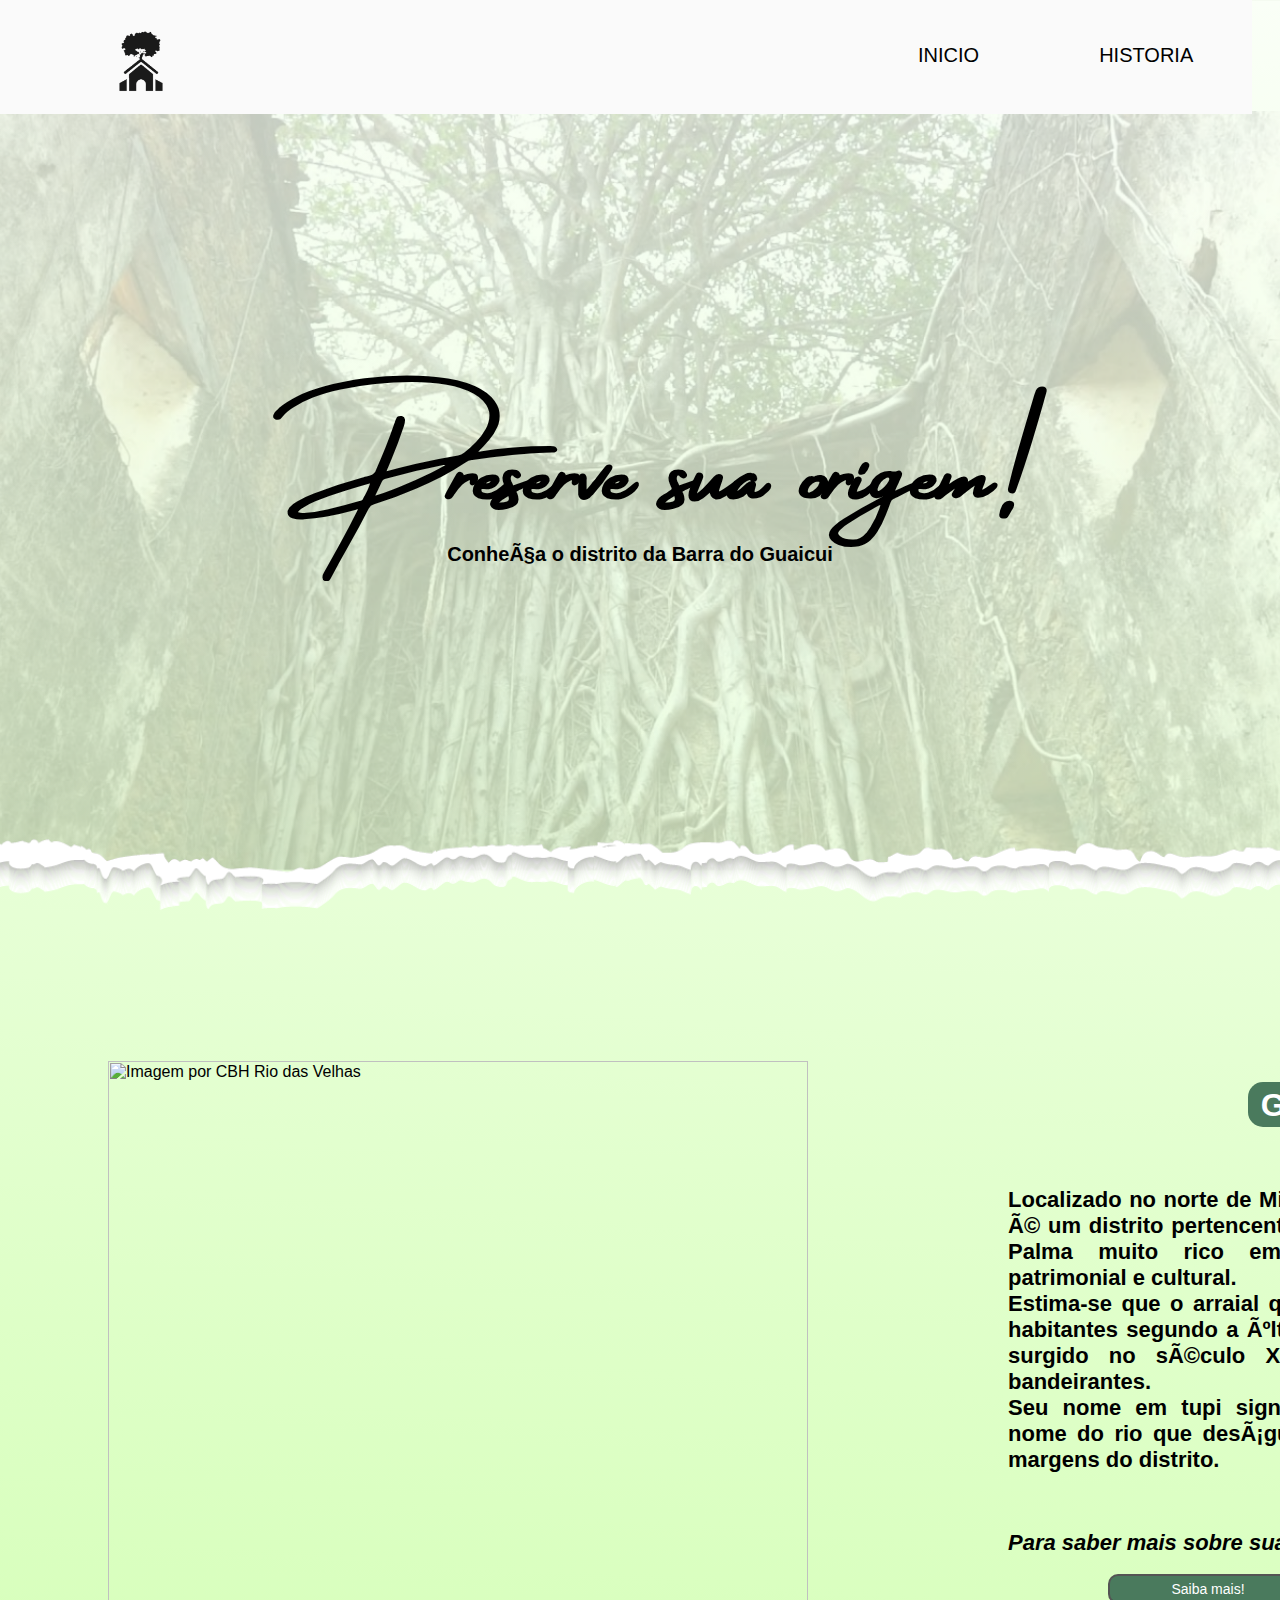
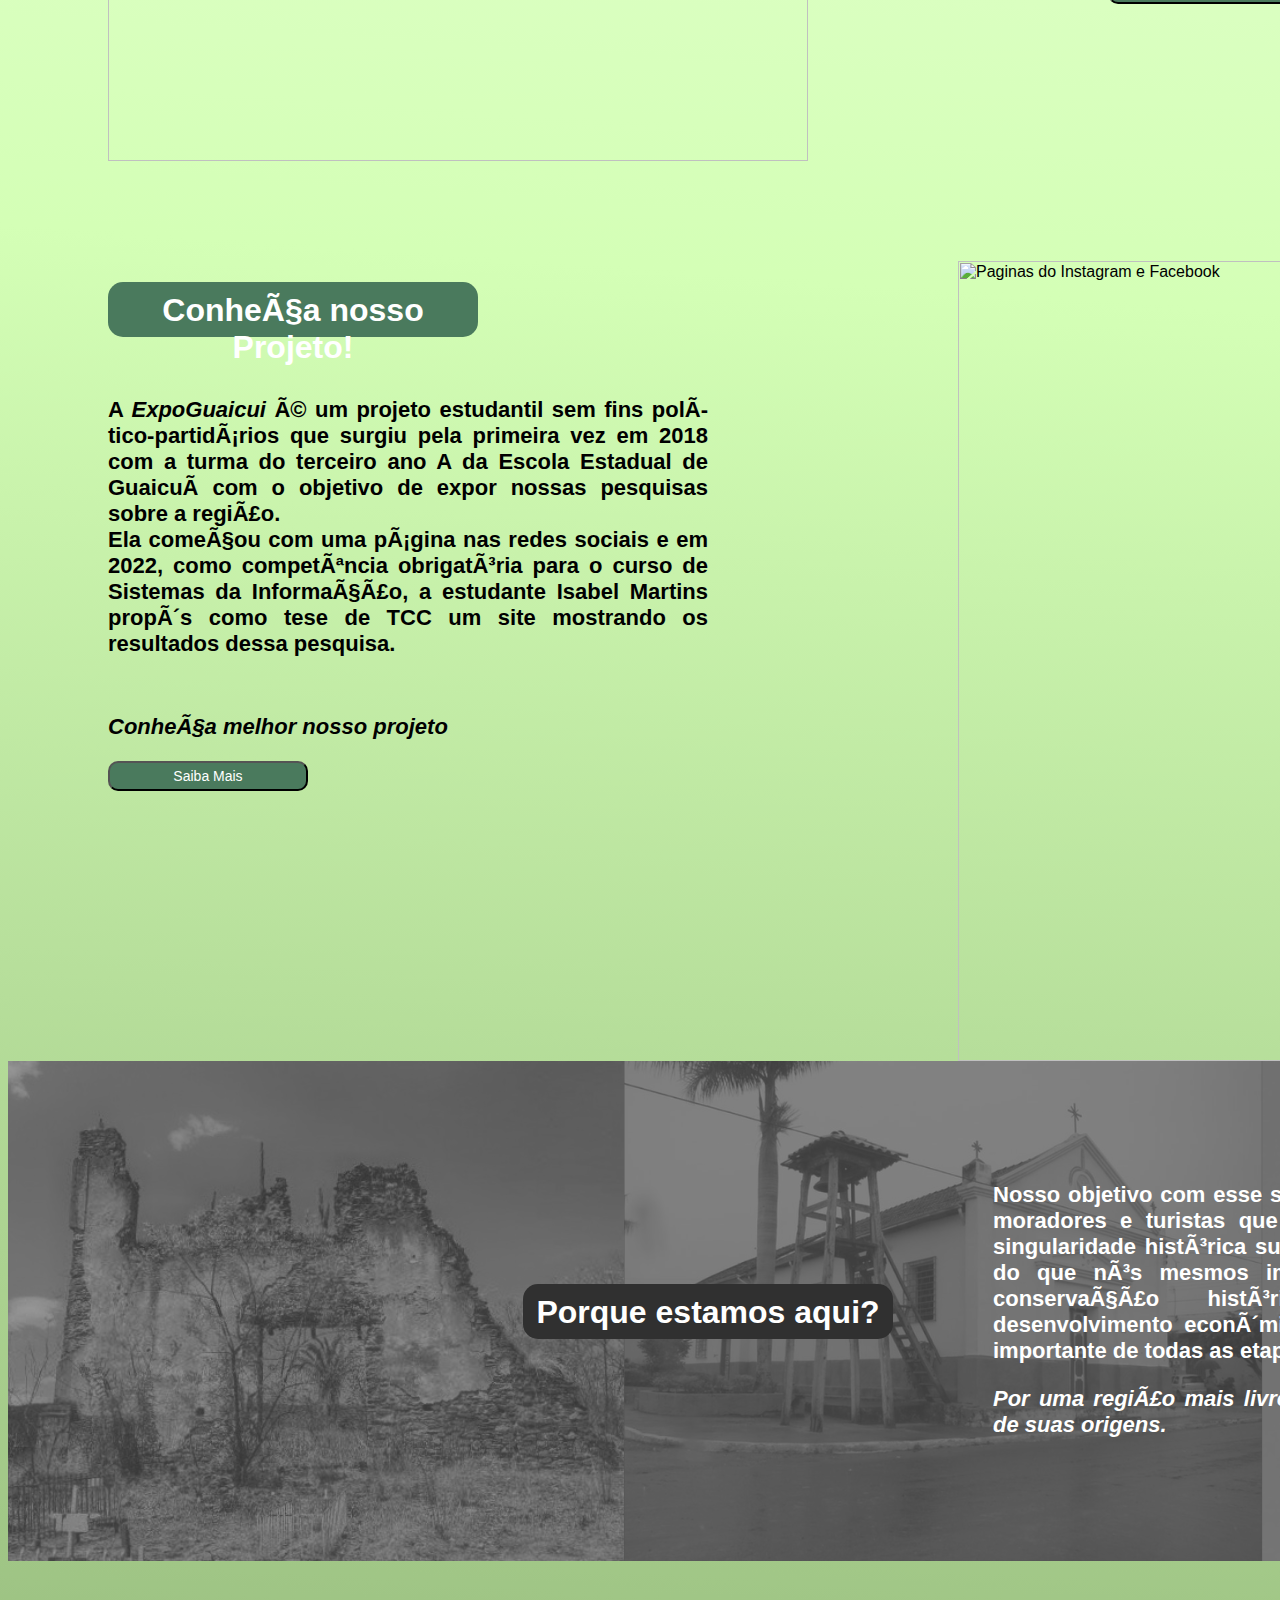
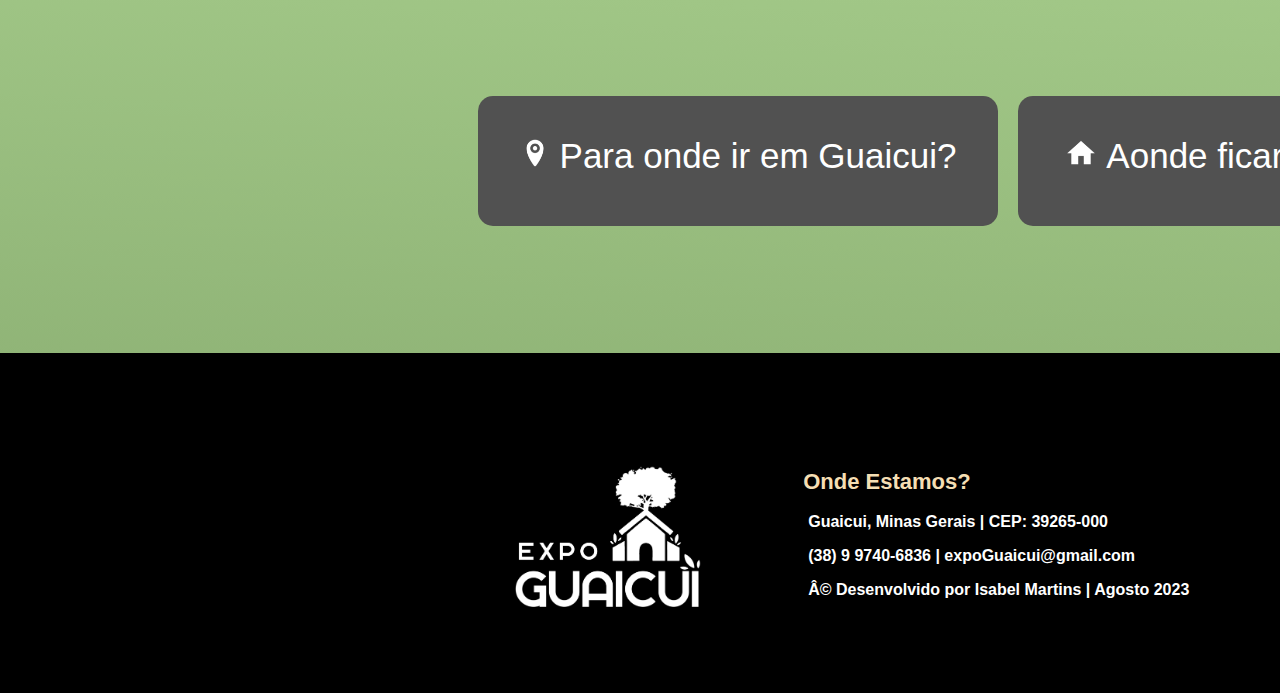
==== index.html @ 7928b7f9 "Initial commit" ====
<!DOCTYPE html>
<html lang= "pt-br">

<head>

   <meta charset= UTF-8/>
   <meta name="viewport" content="width=device-width, initial-scale=1.0">
   <title> ExpoGuaicui | Portal </title>
   <link rel="shortcut icon" type="imagex/png" href="imagens/logoicon.ico">
   <link rel= "stylesheet" type= "text/css" href="css/estilo_index.css">
   <link rel= "stylesheet" type= "text/css" href="css/estilo_principal.css"/>

</head>

<header>  
    
  <nav class="menu">
      <img src="imagens/logo.png"/>
      <ul>
        <li><a href="index.html"> INICIO </a></li>
        <li><a href="historia.html"> HISTORIA </a></li>
        <li><a href="turismo.html"> TURISMO </a></li>
        <li><a href="sobreNos.html"> SOBRE NOS</a></li>
      </ul>
  </nav>
</header>

<body>
<main>
  
  <div class="topo">
    <h1 id="frase"> Preserve sua origem! </h1>
    <h1 id="subfrase"> Conheça o distrito da Barra do Guaicui</h1> 
  </div>

<section>
    
  <div class="introHis">
    <img src="imagens/1.png" title="Imagem por CBH Rio das Velhas"/>
    <h1>Guaicui, Minas Gerais</h1>
    <h2> Localizado no norte de Minas Gerais, Barra do Guaicuí é um distrito pertencente ao município de Várzea da Palma muito rico em belezas naturais, historia patrimonial e cultural.</br>
    Estima-se que o arraial que consta com cerca de 3 mil habitantes segundo a última estimativa do IBGE, tenha surgido no século XVII com os jesuítas e os bandeirantes.</br>
    Seu nome em tupi significa Rio das Velhas, mesmo nome do rio que deságua no rio São Francisco nas margens do distrito.</br></h2>
    <h2> <i>Para saber mais sobre sua história, clique abaixo.</i></h2>
    <a href="historia.html"><button> Saiba mais!</button></a>
  </div>

  <div class="introProj">
    <img src="imagens/2.png" title="Paginas do Instagram e Facebook"/>
    <h1>Conheça nosso Projeto!</h1>
    <h2>A <i>ExpoGuaicui</i> é um projeto estudantil sem fins político-partidários que surgiu pela primeira vez em 2018 com a turma do terceiro ano A da Escola Estadual de Guaicuí com o objetivo de expor nossas pesquisas sobre a região.</br>
    Ela começou com uma página nas redes sociais e em 2022, como competência obrigatória para o curso de Sistemas da Informação, a estudante Isabel Martins propôs como tese de TCC um site mostrando os resultados dessa pesquisa.</br></h2>
    <h2><i>Conheça melhor nosso projeto</i></br></h2>
    <a href="sobreNos.html"><button>Saiba Mais</button></a>
  </div>

  <div class="missao">
     <h1> Porque estamos aqui? </h1>
     <h2> Nosso objetivo com esse site é mostrar para todos os moradores e turistas que nossa região possui uma singularidade histórica subestimada e mais envolvente do que nós mesmos imaginamos. Acreditamos na conservação histórica como parte do desenvolvimento econômico que é, senão, a mais importante de todas as etapas.
     <p><i>Por uma região mais livre, independente e consciente de suas origens.</i></p>
      
      </h2>
  </div>

  <div class="introTurism">
  <a href="turismo.html" id="ir"><img src="imagens/ir.png"/>Para onde ir em Guaicui?</a>
  <a href="turismo.html" id="ficar"><img src="imagens/ficar.png"/>Aonde ficar em Guaicui?</a>
  </div>

</section>

</main>

<footer class="rodape">
<div class="logorodape"><img src="imagens/4.png"></div>

<div class="contato">
<h1>Onde Estamos?</h1>
<h2><p>Guaicui, Minas Gerais | CEP: 39265-000</p> 
<p>(38) 9 9740-6836 | expoGuaicui@gmail.com</p> 
<p> © Desenvolvido por Isabel Martins | Agosto 2023</p></h2>
</div>

<div class="redes">
  <h1> Nos contate por</h1>
  <h2><p><a>Instagram</a></p>
  <p><a>Facebook</a></p>
  <p><a>Youtube</a></p></h2>
</div>
</footer>

</body>
</html>
---- css/estilo_index.css ----
/* Topo da pagina inicial */

body h2 {
  font-size: 22px;

}.topo{
    background-image: url("../imagens/topo.png");
    background-repeat: no-repeat;
    background-size: 100% 800px;
    margin:-70px -10px 0px -10px;
    height: 900px;
    max-width: 2020px;
    min-width: 500px;
  }
  h1#frase{
    color:rgb(0, 0, 0);
    margin-bottom: -10px;
    font-family:"Amsterdam Four";
    font-size: 100px;
    text-align: center;
    padding: 200px 0px 0px 50px;
  }
  h1#subfrase{
    color:rgb(0, 0, 0);
    font-size: 20px;
    margin-top: -50px;
    text-align: center;
  }

/* Corpos de texto da pagina inicial */

  .introHis{
    width: 2000px;
    height: 600px;
    padding-top: 100px;
    padding-bottom: 100px;
    margin-top: -50px;
  }
  .introHis h1{
    background-color: #4a7a5d;
    color: #ffffff;
    text-align: center;
    margin-right: 400px;
    padding: 5px;
    border-radius: 15px;
    width: 350px;
    height: 35px;
    float: right;
  }
  .introHis h2{
    font-size: 22px;
    margin-right: 400px;
    padding-top: 20px;
    width: 600px;
    text-align: justify;
    float: right;
  }
  .introHis img{
    float: left;
    margin-left: 100px;
    width: 700px;
    height: 700px;
  }
  .introHis button{
    background-color: #4a7a5d;
    color:white;
    font-size: 14px;
    padding: 5px;
    border-radius: 10px;
    height: 30px;
    width: 200px;
    margin-left: 300px;
    float: left;
  }
  .introProj{
    width: 2000px;
    height: 600px;
    padding-top: 100px;
    padding-bottom: 100px;
  }
  .introProj h1{
    background-color: #4a7a5d;
    color: #ffffff;
    text-align: center;
    margin-left: 100px;
    padding: 10px;
    border-radius: 15px;
    width: 350px;
    height: 35px;
    float: left;
  }
  .introProj h2{
    margin-left: 100px;
    padding-top: 20px;
    width: 600px;
    text-align: justify;
    float: left;
  }
  .introProj img{
    float: right;
    margin-right: 250px;
    width: 800px;
    height: 800px;
  }
  .introProj button{
    background-color: #4a7a5d;
    color:white;
    font-size: 14px;
    padding: 5px;
    border-radius: 10px;
    height: 30px;
    width: 200px;
    margin-top: 500px;
    margin-left: -600px;
  }
  button:hover{
    background-color: rgb(94, 79, 79);
  }
 .missao {
    background-image: url("../imagens/fundo1.png");
    width: 2000px;
    height: 500px;
    display: flex;
    align-items: center;
    justify-content: center; 
 }
 .missao h1{
  background-color: rgb(48, 48, 48);
  color: #ffffff;
  text-align: center;
  margin-left: 100px;
  padding: 10px;
  border-radius: 15px;
  width: 350px;
  height: 35px;
}
.missao h2{
  color: #ffffff;
  margin-left: 100px;
  padding-top: 20px;
  width: 600px;
  text-align: justify;
}
  .introTurism {
   width: 2000px;
   height: 400px;
   display: flex;
   align-items: center;
   justify-content: center;

  }
  .introTurism a#ir {
  background-color: rgb(81, 81, 81);
  font-size: 35px;
  color: #ffffff;
  margin: 10px;
  padding: 10px;
  padding-top: 40px;
  width: 500px;
  height: 80px;
  text-decoration: none;
  border-radius: 15px;
  text-align: center;

  }
  .introTurism a#ficar {
    background-color: rgb(81, 81, 81);
    font-size: 35px;
    color: #ffffff;
    margin: 10px;
    padding: 10px;
    padding-top: 40px;
    width: 500px;
    height: 80px;
    text-decoration: none;
    border-radius: 15px;
    text-align: center;
 
   }
   .introTurism img {
    width: 30px;
    height: 30px;
    margin-right: 10px;
   }
---- css/estilo_principal.css ----
@font-face{
    font-family: Amsterdam Four;
    src:url(../fonts/amsterdam-four-ttf.ttf) ;
  }

body{
  background: rgb(250,255,247);
  background: linear-gradient(184deg, rgba(250,255,247,1) 0%, rgba(212,255,182,1) 48%, rgba(131,166,107,1) 100%);
  font-family: 'Lucida Sans', 'Lucida Sans Regular', 'Lucida Grande', 'Lucida Sans Unicode', Geneva, Verdana, sans-serif;
  }
/* Menu Fixo */
.menu{
  position:relative;
  margin: -22px -10px 0px -20px;
  height: 120px;
  max-width: 100%;
  min-width: 500px;
  background-color: rgb(250, 250, 250);
}
.menu li{
  left: 600px;
  display:inline-block;
  position: relative;
  margin: 50px ;
  padding: 0px;
  font-size: 20px;
}
.menu a:hover{
  color: brown;
}
.menu ul{
  max-width: 2000px;
  min-width: 500px;
  display: flex;
  margin-left: 60px;
  margin-right: 10px;
  list-style-type: none;
  flex-direction: row;
}
.menu a{
  color: black;
  padding: 10px;
  text-decoration: none;
}
.menu a:hover{
  color: brown;
}
.menu img{
  float: left;
  position: relative;
  margin-left: 80px;
  width: 150px;
  height: 130px;
}
/* Rodape */
.rodape{
  background-color: black;
  position:relative;
  height:300px;
  width: 2000px;
  margin: -8px;
  padding: 20px;
  display: flex;
  align-items: center;
  justify-content: center;
}
.rodape p{
  color:white;
  font-size: 16px;
}
.rodape h1{
  margin: 10px;
  font-size: 22px;
  margin-left: -5px;
  color:wheat;
}
.contato {
  margin-left: 100px;
  margin-top: 30px;
  text-align: left;
  float: left;
}
.redes{
  float: right;
  margin-right: 100px;
  margin-left: 150px;
  margin-top: 30px;
  text-align: left;
}
.logorodape img {
  width: 200px;
  height: 200px;
  float: left;
  position: relative;
  margin-left: 80px;
  margin-top: 30px
}
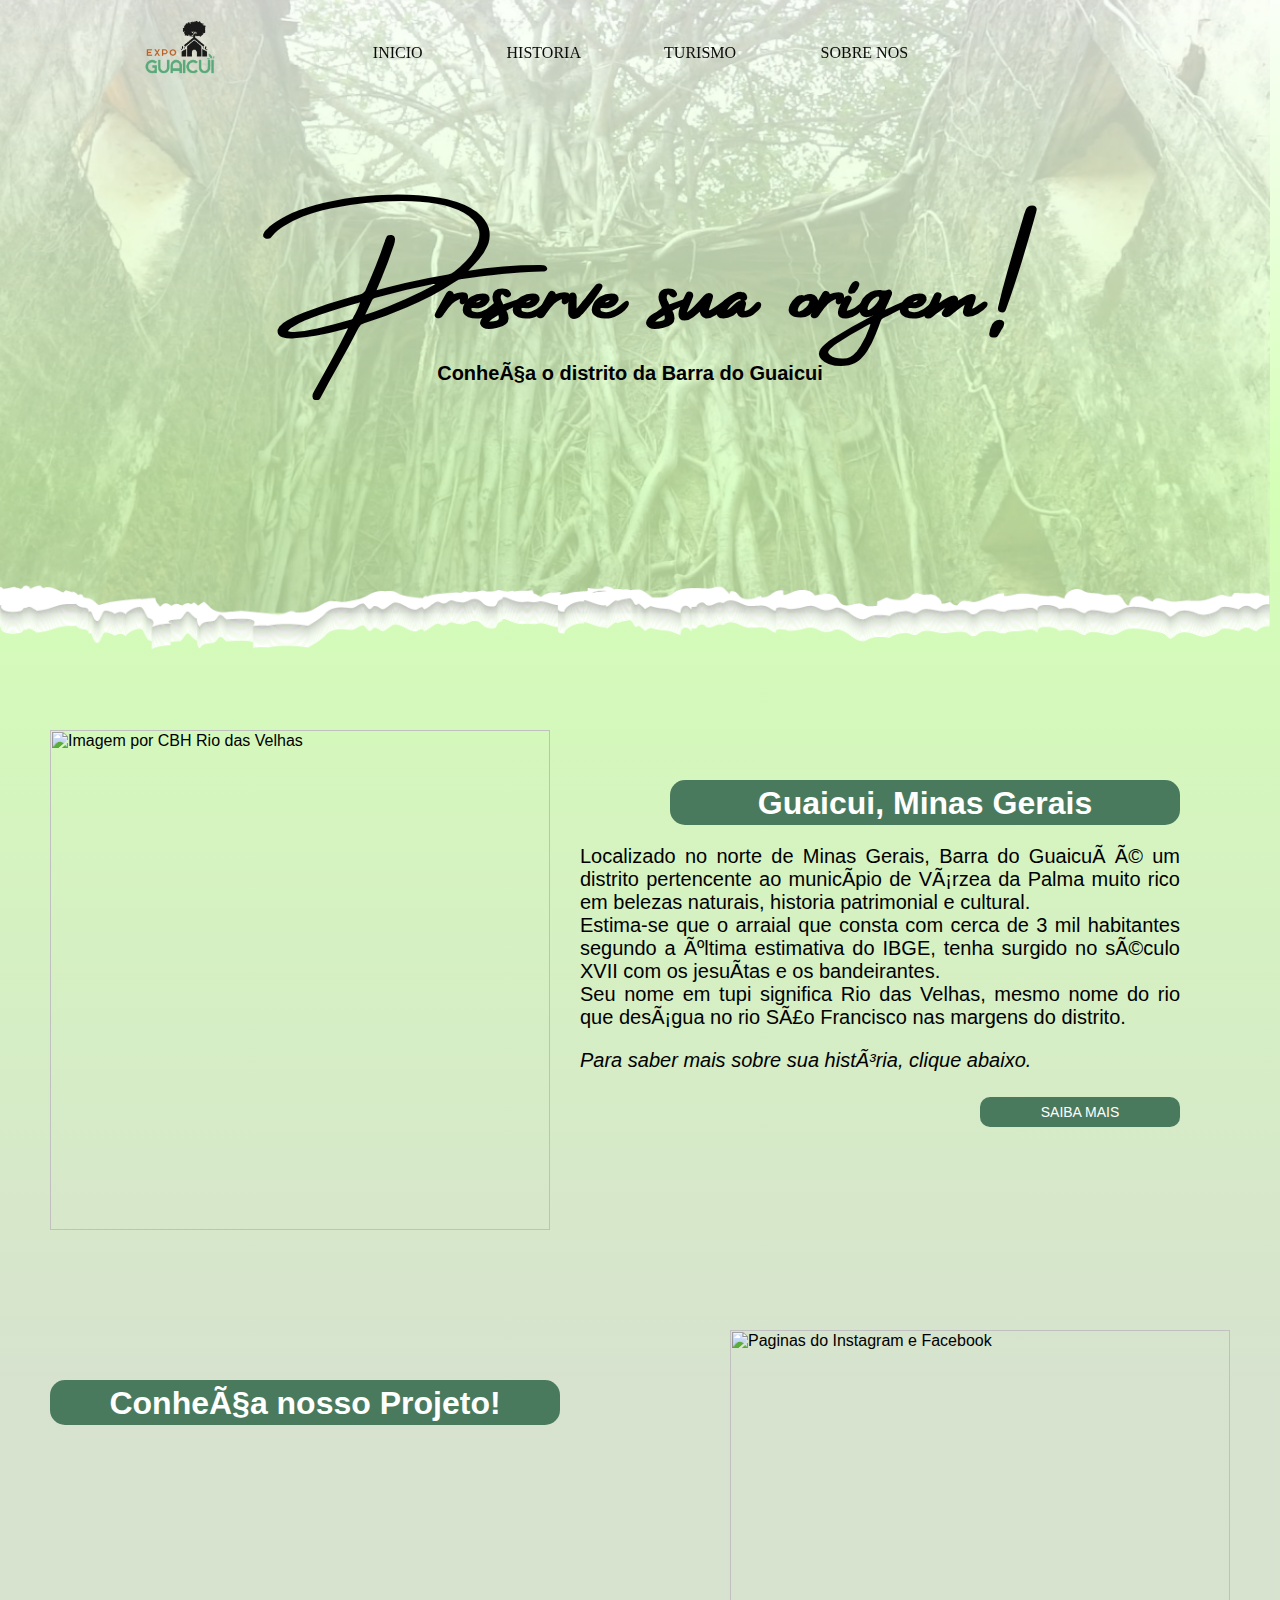
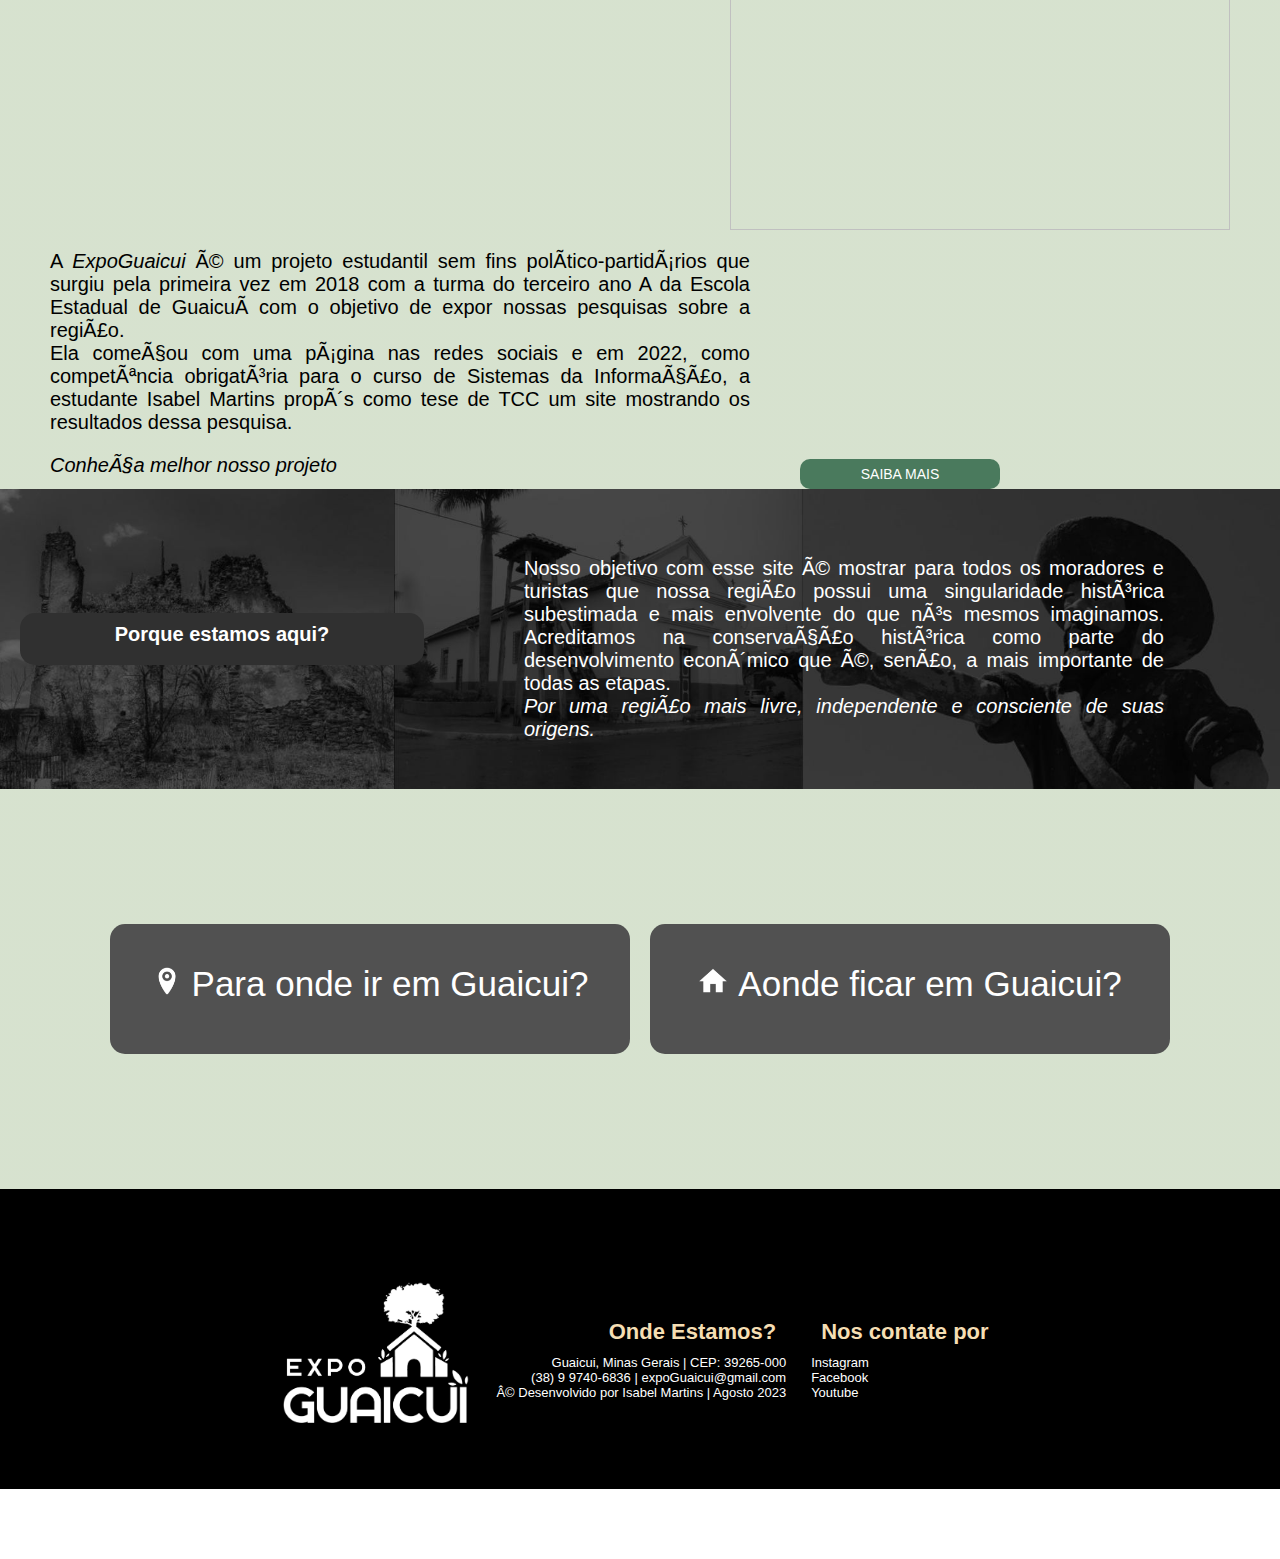
==== commit 8d3f6d45: "adicionar uploads" ====
--- a/index.html
+++ b/index.html
@@ -1,94 +1,97 @@
-<!DOCTYPE html>
-<html lang= "pt-br">
-
-<head>
-
-   <meta charset= UTF-8/>
-   <meta name="viewport" content="width=device-width, initial-scale=1.0">
-   <title> ExpoGuaicui | Portal </title>
-   <link rel="shortcut icon" type="imagex/png" href="imagens/logoicon.ico">
-   <link rel= "stylesheet" type= "text/css" href="css/estilo_index.css">
-   <link rel= "stylesheet" type= "text/css" href="css/estilo_principal.css"/>
-
-</head>
-
-<header>  
-    
-  <nav class="menu">
-      <img src="imagens/logo.png"/>
-      <ul>
-        <li><a href="index.html"> INICIO </a></li>
-        <li><a href="historia.html"> HISTORIA </a></li>
-        <li><a href="turismo.html"> TURISMO </a></li>
-        <li><a href="sobreNos.html"> SOBRE NOS</a></li>
-      </ul>
-  </nav>
-</header>
-
-<body>
-<main>
-  
-  <div class="topo">
-    <h1 id="frase"> Preserve sua origem! </h1>
-    <h1 id="subfrase"> Conheça o distrito da Barra do Guaicui</h1> 
-  </div>
-
-<section>
-    
-  <div class="introHis">
-    <img src="imagens/1.png" title="Imagem por CBH Rio das Velhas"/>
-    <h1>Guaicui, Minas Gerais</h1>
-    <h2> Localizado no norte de Minas Gerais, Barra do Guaicuí é um distrito pertencente ao município de Várzea da Palma muito rico em belezas naturais, historia patrimonial e cultural.</br>
-    Estima-se que o arraial que consta com cerca de 3 mil habitantes segundo a última estimativa do IBGE, tenha surgido no século XVII com os jesuítas e os bandeirantes.</br>
-    Seu nome em tupi significa Rio das Velhas, mesmo nome do rio que deságua no rio São Francisco nas margens do distrito.</br></h2>
-    <h2> <i>Para saber mais sobre sua história, clique abaixo.</i></h2>
-    <a href="historia.html"><button> Saiba mais!</button></a>
-  </div>
-
-  <div class="introProj">
-    <img src="imagens/2.png" title="Paginas do Instagram e Facebook"/>
-    <h1>Conheça nosso Projeto!</h1>
-    <h2>A <i>ExpoGuaicui</i> é um projeto estudantil sem fins político-partidários que surgiu pela primeira vez em 2018 com a turma do terceiro ano A da Escola Estadual de Guaicuí com o objetivo de expor nossas pesquisas sobre a região.</br>
-    Ela começou com uma página nas redes sociais e em 2022, como competência obrigatória para o curso de Sistemas da Informação, a estudante Isabel Martins propôs como tese de TCC um site mostrando os resultados dessa pesquisa.</br></h2>
-    <h2><i>Conheça melhor nosso projeto</i></br></h2>
-    <a href="sobreNos.html"><button>Saiba Mais</button></a>
-  </div>
-
-  <div class="missao">
-     <h1> Porque estamos aqui? </h1>
-     <h2> Nosso objetivo com esse site é mostrar para todos os moradores e turistas que nossa região possui uma singularidade histórica subestimada e mais envolvente do que nós mesmos imaginamos. Acreditamos na conservação histórica como parte do desenvolvimento econômico que é, senão, a mais importante de todas as etapas.
-     <p><i>Por uma região mais livre, independente e consciente de suas origens.</i></p>
-      
-      </h2>
-  </div>
-
-  <div class="introTurism">
-  <a href="turismo.html" id="ir"><img src="imagens/ir.png"/>Para onde ir em Guaicui?</a>
-  <a href="turismo.html" id="ficar"><img src="imagens/ficar.png"/>Aonde ficar em Guaicui?</a>
-  </div>
-
-</section>
-
-</main>
-
-<footer class="rodape">
-<div class="logorodape"><img src="imagens/4.png"></div>
-
-<div class="contato">
-<h1>Onde Estamos?</h1>
-<h2><p>Guaicui, Minas Gerais | CEP: 39265-000</p> 
-<p>(38) 9 9740-6836 | expoGuaicui@gmail.com</p> 
-<p> © Desenvolvido por Isabel Martins | Agosto 2023</p></h2>
-</div>
-
-<div class="redes">
-  <h1> Nos contate por</h1>
-  <h2><p><a>Instagram</a></p>
-  <p><a>Facebook</a></p>
-  <p><a>Youtube</a></p></h2>
-</div>
-</footer>
-
-</body>
-</html>
-
+<!DOCTYPE html>
+<html lang= "pt-br">
+
+<head>
+
+   <meta charset= UTF-8/>
+   <meta name="viewport" content="width=device-width, initial-scale=1.0">
+   <title> ExpoGuaicui | Portal </title>
+   <link rel="icon" href="imagens/iconlogo.png" type="image/png">
+   <link rel= "stylesheet" type= "text/css" href="css/estilo_index.css">
+   <link rel= "stylesheet" type= "text/css" href="css/estilo_principal.css"/>
+
+</head>
+<header id="headerindex">    
+  <nav class="menuindex">
+    <img src="imagens/3.png">
+    <button class="menuMobileIndex"></button>
+    <ul>
+      <li><a href="index.html"> INICIO</a>
+      <li><a>HISTORIA </a>
+            <ul> 
+              <li><a class="subindex" href="cultura.html">CULTURA</a></li>
+              <li><a class="subindex" href="linhaDoTempo.html"> LINHA DO TEMPO </a></li>
+            </ul>
+            </li>
+      <li><a href= "turismo.html"> TURISMO</a></li>
+      <li><a href= "sobreNos.html">SOBRE NOS </a></li>
+    </ul>
+  </nav>
+</header>
+
+
+<body>
+<main>
+  
+  <div class="topo">
+    <h1 id="frase"> Preserve sua origem! </h1>
+    <h1 id="subfrase"> Conheça o distrito da Barra do Guaicui</h1> 
+  </div>
+
+<section>
+    
+  <div class="introHis">
+    <img id="imagem" src="imagens/1.png" title="Imagem por CBH Rio das Velhas"/>
+    <h1 id="titulo">Guaicui, Minas Gerais</h1>
+    <p id="text">Localizado no norte de Minas Gerais, Barra do Guaicuí é um distrito pertencente ao município de Várzea da Palma muito rico em belezas naturais, historia patrimonial e cultural.</br>
+    Estima-se que o arraial que consta com cerca de 3 mil habitantes segundo a última estimativa do IBGE, tenha surgido no século XVII com os jesuítas e os bandeirantes.</br>
+    Seu nome em tupi significa Rio das Velhas, mesmo nome do rio que deságua no rio São Francisco nas margens do distrito.</p>
+    <p id="text"><i>Para saber mais sobre sua história, clique abaixo.</i></p>
+    <a id="botao" href="cultura.html"><button id="botao">SAIBA MAIS</button></a>
+  </div>
+
+  <div class="introProj">
+    <img id="imagem" src="imagens/2.png" title="Paginas do Instagram e Facebook"/>
+    <h1  id="titulo">Conheça nosso Projeto!</h1>
+    <p id="text">A <i>ExpoGuaicui</i> é um projeto estudantil sem fins político-partidários que surgiu pela primeira vez em 2018 com a turma do terceiro ano A da Escola Estadual de Guaicuí com o objetivo de expor nossas pesquisas sobre a região.</br>
+    Ela começou com uma página nas redes sociais e em 2022, como competência obrigatória para o curso de Sistemas da Informação, a estudante Isabel Martins propôs como tese de TCC um site mostrando os resultados dessa pesquisa.</br></p>
+    <p id="text"><i>Conheça melhor nosso projeto</i></p>
+    <a href="sobreNos.html"><button id="botao">SAIBA MAIS</button></a>
+  </div>
+
+  <div class="missao">
+     <h1> Porque estamos aqui? </h1>
+     <p> Nosso objetivo com esse site é mostrar para todos os moradores e turistas que nossa região possui uma singularidade histórica subestimada e mais envolvente do que nós mesmos imaginamos. Acreditamos na conservação histórica como parte do desenvolvimento econômico que é, senão, a mais importante de todas as etapas.</br>
+     <i>Por uma região mais livre, independente e consciente de suas origens.</i></p>
+  </div>
+
+  <div class="introTurism">
+  <a href="turismo.html"><img src="imagens/ir.png"/>Para onde ir em Guaicui?</a>
+  <a href="turismo.html"><img src="imagens/ficar.png"/>Aonde ficar em Guaicui?</a>
+  </div>
+
+</section>
+
+</main>
+
+<footer class="rodape">
+<div class="logorodape"><img src="imagens/4.png"></div>
+
+<div class="contato">
+<h1>Onde Estamos?</h1>
+<p><p>Guaicui, Minas Gerais | CEP: 39265-000</p> 
+<p>(38) 9 9740-6836 | expoGuaicui@gmail.com</p> 
+<p> © Desenvolvido por Isabel Martins | Agosto 2023</p></p>
+</div>
+
+<div class="redes">
+  <h1> Nos contate por</h1>
+  <p><p><a>Instagram</a></p>
+  <p><a>Facebook</a></p>
+  <p><a>Youtube</a></p></p>
+</div>
+</footer>
+<script src="menu.js"></script>
+</body>
+</html>
+
--- a/css/estilo_index.css
+++ b/css/estilo_index.css
@@ -1,184 +1,407 @@
-/* Topo da pagina inicial */
-
-body h2 {
-  font-size: 22px;
-
-}.topo{
-    background-image: url("../imagens/topo.png");
-    background-repeat: no-repeat;
-    background-size: 100% 800px;
-    margin:-70px -10px 0px -10px;
-    height: 900px;
-    max-width: 2020px;
-    min-width: 500px;
-  }
-  h1#frase{
-    color:rgb(0, 0, 0);
-    margin-bottom: -10px;
-    font-family:"Amsterdam Four";
-    font-size: 100px;
-    text-align: center;
-    padding: 200px 0px 0px 50px;
-  }
-  h1#subfrase{
-    color:rgb(0, 0, 0);
-    font-size: 20px;
-    margin-top: -50px;
-    text-align: center;
-  }
-
-/* Corpos de texto da pagina inicial */
-
-  .introHis{
-    width: 2000px;
-    height: 600px;
-    padding-top: 100px;
-    padding-bottom: 100px;
-    margin-top: -50px;
-  }
-  .introHis h1{
-    background-color: #4a7a5d;
-    color: #ffffff;
-    text-align: center;
-    margin-right: 400px;
-    padding: 5px;
-    border-radius: 15px;
-    width: 350px;
-    height: 35px;
-    float: right;
-  }
-  .introHis h2{
-    font-size: 22px;
-    margin-right: 400px;
-    padding-top: 20px;
-    width: 600px;
-    text-align: justify;
-    float: right;
-  }
-  .introHis img{
-    float: left;
-    margin-left: 100px;
-    width: 700px;
-    height: 700px;
-  }
-  .introHis button{
-    background-color: #4a7a5d;
-    color:white;
-    font-size: 14px;
-    padding: 5px;
-    border-radius: 10px;
-    height: 30px;
-    width: 200px;
-    margin-left: 300px;
-    float: left;
-  }
-  .introProj{
-    width: 2000px;
-    height: 600px;
-    padding-top: 100px;
-    padding-bottom: 100px;
-  }
-  .introProj h1{
-    background-color: #4a7a5d;
-    color: #ffffff;
-    text-align: center;
-    margin-left: 100px;
-    padding: 10px;
-    border-radius: 15px;
-    width: 350px;
-    height: 35px;
-    float: left;
-  }
-  .introProj h2{
-    margin-left: 100px;
-    padding-top: 20px;
-    width: 600px;
-    text-align: justify;
-    float: left;
-  }
-  .introProj img{
-    float: right;
-    margin-right: 250px;
-    width: 800px;
-    height: 800px;
-  }
-  .introProj button{
-    background-color: #4a7a5d;
-    color:white;
-    font-size: 14px;
-    padding: 5px;
-    border-radius: 10px;
-    height: 30px;
-    width: 200px;
-    margin-top: 500px;
-    margin-left: -600px;
-  }
-  button:hover{
-    background-color: rgb(94, 79, 79);
-  }
- .missao {
-    background-image: url("../imagens/fundo1.png");
-    width: 2000px;
-    height: 500px;
-    display: flex;
-    align-items: center;
-    justify-content: center; 
- }
- .missao h1{
-  background-color: rgb(48, 48, 48);
-  color: #ffffff;
-  text-align: center;
-  margin-left: 100px;
-  padding: 10px;
-  border-radius: 15px;
-  width: 350px;
-  height: 35px;
-}
-.missao h2{
-  color: #ffffff;
-  margin-left: 100px;
-  padding-top: 20px;
-  width: 600px;
-  text-align: justify;
-}
-  .introTurism {
-   width: 2000px;
-   height: 400px;
-   display: flex;
-   align-items: center;
-   justify-content: center;
-
-  }
-  .introTurism a#ir {
-  background-color: rgb(81, 81, 81);
-  font-size: 35px;
-  color: #ffffff;
-  margin: 10px;
-  padding: 10px;
-  padding-top: 40px;
-  width: 500px;
-  height: 80px;
-  text-decoration: none;
-  border-radius: 15px;
-  text-align: center;
-
-  }
-  .introTurism a#ficar {
-    background-color: rgb(81, 81, 81);
-    font-size: 35px;
-    color: #ffffff;
-    margin: 10px;
-    padding: 10px;
-    padding-top: 40px;
-    width: 500px;
-    height: 80px;
-    text-decoration: none;
-    border-radius: 15px;
-    text-align: center;
- 
-   }
-   .introTurism img {
-    width: 30px;
-    height: 30px;
-    margin-right: 10px;
-   }+body{
+  width: 100%;
+}body p {
+  font-size: 22px;
+
+}.topo{
+    width: 100%;
+    background-image: url("../imagens/topo.png");
+    background-repeat: no-repeat;
+    background-size: 100%;
+    margin:-70px -10px 0px -10px;
+    height: 900px;
+  }
+  h1#frase{
+    color:rgb(0, 0, 0);
+    margin-bottom: -10px;
+    font-family:"Amsterdam Four";
+    font-size:100px;
+    text-align: center;
+    padding: 200px 0px 0px 50px;
+  }
+  h1#subfrase{
+    color:rgb(0, 0, 0);
+    font-size: 20px;
+    margin-top: -50px;
+    text-align: center;
+  }
+/* Menu especial do index */
+
+.menuindex img{
+  padding-top: -3%;
+  margin-left: 5%;
+  width: 80px;
+  height: 80px;
+  }
+  
+  .menuindex  {
+  width: 100%;
+  padding: 5px 6%;
+  position:fixed;
+  top: 0;
+  left: 0;
+  
+  }
+  .menuindex li {
+    display: inline-block;
+    position: relative;
+  font-family: tahoma;
+    font-size: 18x;
+  }
+  .menuindex ul{
+     list-style-type: none;
+     margin-top: -3.5%;
+     margin-left: 20%;
+  }
+  .menuindex ul li{   
+     display: inline;
+     margin: 1px 40px;
+     position: relative;
+  }
+  .menuindex a {
+    padding-block: 16px;
+     color:#0b0a0a;
+     text-decoration: none;
+   }
+   .menuindex a:hover {
+    padding: 6px 8px;
+     background-color: #545454;
+     color: #ffffff;
+     border-radius: 0px 10px 0px 10px; ;
+   }
+  .menuindex ul ul{
+     display:none;
+     position: absolute;
+  
+  }.menuindex li ul {
+    width: 200px;
+     position:absolute;
+     display: none;
+  }
+  .menuindex ul li:hover ul{
+     display: block;
+  
+  }
+  .subindex {
+    width: 135px;
+    padding: 3% 3%;
+    margin: -1% 0% -5% 62%;
+    display: block;
+    background-color:#ffffff;
+    font-size: 15px;
+    text-align: center;
+    border-radius: 0px 10px 0px 10px; ;
+  }
+  .subindex:hover{
+     background-color:#353535;
+     color: #ffffff;
+  }
+  
+  .menuindex.rolagem{
+    background-color: #ffffff;
+    padding: 0 4%;
+    height: 80px;
+    box-shadow: 2px 2px 20px 2px #717070 ;
+  }
+  .menuMobileIndex{
+    margin: -11% 80%;
+    display: none;
+    border: none;
+    background: none;
+    border-top: 3px solid #0b0a0a;
+    cursor: pointer;
+ }
+ .menuMobileIndex::before, .menuMobileIndex::after{
+  content: " ";
+  display: block;
+  width: 30px;
+  height: 3px;
+  background: #0b0a0a;
+  margin-top: 5px;
+ 
+ }
+/* Corpos de texto da pagina inicial */
+ section{
+  width: 100%;
+  height: auto;
+ }
+  .introHis{
+  width: 100%;
+  height: 500px;
+  margin-top: -50px;
+  }
+  .introHis h1{
+  background-color: #4a7a5d;
+  color: #ffffff;
+  text-align: center;
+  padding: 5px;
+  border-radius: 15px;
+  margin-right: 100px;
+  width: 500px;
+  height: 35px;
+  float: right;
+  }
+  .introHis p{
+    font-size: 20px;
+    padding-top: 20px;
+    margin-right: 100px;
+    width: 600px;
+    text-align: justify;
+    float: right;
+  }
+  .introHis img{
+    float: left;
+    margin-top: -50px;
+    margin-left: 50px;
+    width: 500px;
+    height: 500px;
+  }
+  .introHis button{
+    background-color: #4a7a5d;
+    color:white;
+    font-size: 14px;
+    padding: 5px;
+    border-radius: 10px;
+    height: 30px;
+    width: 200px;
+    margin-top: 25px;
+    margin-right: 100px;
+    float: right;
+  }
+  .introProj{
+    width:100%;
+    height: 500px;
+    padding-top: 100px;
+  }
+  .introProj h1{
+    background-color: #4a7a5d;
+    color: #ffffff;
+    text-align: center;
+    margin-left: 50px;
+    padding: 5px;
+    border-radius: 15px;
+    width: 500px;
+    height: 35px;
+    float: left;
+  }
+  .introProj p{
+    float: left;
+    font-size: 20px;
+    padding-top: 20px;
+    margin-left: 50px;
+    width: 700px;
+    text-align: justify;
+  }
+  .introProj img{
+    float: right;
+    margin-top: -50px;
+    margin-right: 50px;
+    width: 500px;
+    height: 500px;
+  }
+  .introProj button{
+    background-color: #4a7a5d;
+    color:white;
+    font-size: 14px;
+    padding: 5px;
+    border-radius: 10px;
+    height: 30px;
+    width: 200px;
+    margin-top: 25px;
+    margin-left: 50px;
+    float: left;
+  }
+  button:hover{
+    background-color: rgb(94, 79, 79);
+  }
+ .missao {
+  background-image: url("../imagens/fundo1.jpg");
+  background-size: cover;
+  width: 100%;
+  height: 300px;
+  display: flex;
+  align-items: center;
+ }
+ .missao h1{
+  background-color: rgb(48, 48, 48);
+  color: #ffffff;
+  text-align: center;
+  padding: 10px;
+  font-size: 20px;
+  border-radius: 15px;
+  width: 30%;
+  height: 32px;
+  margin-left: 20px;
+}
+.missao p{
+  color: #ffffff;
+  font-size: 20px;
+  margin-left: 100px;
+  padding-top: 20px;
+  width: 50%;
+  text-align: justify;
+}
+  .introTurism {
+   width: 100%;
+   height: 400px;
+   display: flex;
+   align-items: center;
+   justify-content: center;
+
+  }
+
+  .introTurism a {
+  background-color: rgb(81, 81, 81);
+  font-size: 35px;
+  color: #ffffff;
+  margin: 10px;
+  padding: 10px;
+  padding-top: 40px;
+  width: 500px;
+  height: 80px;
+  text-decoration: none;
+  border-radius: 15px;
+  text-align: center;
+
+  }
+   .introTurism a:hover{
+    background-color: #000;
+   }
+   .introTurism img {
+    width: 30px;
+    height: 30px;
+    margin-right: 10px;
+   }
+
+   /* Tornando o site responsivo */
+   
+    @media screen and (max-width: 768px){
+      .topo{
+       background-image: url("../imagens/topoReduzido.png");
+       width: 100%;
+       height: 500px;
+       margin-bottom: -20px;
+      }
+      h1#frase{
+        font-size: 40px;
+        padding: 50px 0px 0px 50px;
+        margin-top: 15%;
+      }
+      h1#subfrase{
+        font-size: 10px;
+        margin-top: 1%;
+        margin-left: 10%;
+        text-align: center;
+      } 
+    .introHis, .introProj, .introTurism, .missao{
+      width: 100%;
+    }
+    .introHis, .introProj, .introTurism, .missao img{
+      margin: auto;
+      float: none;
+      width: 50px;
+      height: 50px;
+      padding: 0%;
+    }
+    .introHis, .introProj, .introTurism, .missao h1{
+      float: none;
+      width: 100%;
+      height: 100px;
+    }
+   }
+   @media screen and (max-width: 600px){
+    .topo{
+     background-image: url("../imagens/topoReduzido.png");
+     width: 100%;
+     height: 300px;
+     margin-bottom: 2%;
+    }
+    h1#frase{
+      font-size: 40px;
+      padding: 80px 0px 0px 50px;
+    }
+    h1#subfrase{
+      font-size: 10px;
+      margin-top: 1%;
+      margin-left: 10%;
+      text-align: center;
+    } 
+  .introHis, .introProj, .introTurism, .missao{
+    margin-bottom: 20%;
+    width: 100%;
+    height: auto;
+  }
+  img#imagem{
+  margin: 0;
+  float: none;
+  width: 80%;
+  height: 80%;
+  padding: 0% 10%;
+  }
+  h1#titulo{
+   padding: 1%;
+   margin-left: 12%;
+   float: none;
+   width: 80%;
+   height: 35px;
+  }
+  p#text{
+    margin-left: 12%;
+    float: none;
+    padding: 5%;
+    width: 70%;
+    height: auto;
+    font-size: 15px;
+  }
+  button#botao{
+    float: none;
+    width: 30%;
+    height: 30px;
+    padding-bottom: 2%;
+    margin-left: 60%;
+    font-size: 12px;
+  }
+  .missao{
+  display: inline-block;
+  align-items: center;
+   height: 500px;
+   width: 100%;
+  }
+  .missao h1{
+    padding: 4%;
+    margin: 10% 0% -10% 0%;
+    width: 100%;
+    height: 10px;
+
+  }
+  .missao p{
+    padding: 20%;
+    margin: 0;
+    width: 70%;
+    height: auto;
+    font-size: 18px;
+  }
+  .introTurism a{
+     width: 40%;
+     height: 70px;
+     font-size: 20px;
+  }
+  .menuMobileIndex{
+    display: block;
+  }
+ .menuindex ul{
+    position: fixed;
+    top: 0;
+    left: 0;
+    width: 100vw;
+    height: 100vh;
+    flex-direction: column;
+    clip-path: circle(100px at 90% -15%);
+    transition: 1s ease-in-out;
+    pointer-events: none;
+ }
+ .ativarmenu .menuindex{
+  clip-path: circle(1500px at 90% -15%);
+  pointer-events: all;
+ }
+  } 
--- a/css/estilo_principal.css
+++ b/css/estilo_principal.css
@@ -1,97 +1,215 @@
-  @font-face{
-    font-family: Amsterdam Four;
-    src:url(../fonts/amsterdam-four-ttf.ttf) ;
-  }
-
-body{
-  background: rgb(250,255,247);
-  background: linear-gradient(184deg, rgba(250,255,247,1) 0%, rgba(212,255,182,1) 48%, rgba(131,166,107,1) 100%);
-  font-family: 'Lucida Sans', 'Lucida Sans Regular', 'Lucida Grande', 'Lucida Sans Unicode', Geneva, Verdana, sans-serif;
-  }
-/* Menu Fixo */
-.menu{
-  position:relative;
-  margin: -22px -10px 0px -20px;
-  height: 120px;
-  max-width: 100%;
-  min-width: 500px;
-  background-color: rgb(250, 250, 250);
-}
-.menu li{
-  left: 600px;
-  display:inline-block;
-  position: relative;
-  margin: 50px ;
-  padding: 0px;
-  font-size: 20px;
-}
-.menu a:hover{
-  color: brown;
-}
-.menu ul{
-  max-width: 2000px;
-  min-width: 500px;
-  display: flex;
-  margin-left: 60px;
-  margin-right: 10px;
-  list-style-type: none;
-  flex-direction: row;
-}
-.menu a{
-  color: black;
-  padding: 10px;
-  text-decoration: none;
-}
-.menu a:hover{
-  color: brown;
-}
-.menu img{
-  float: left;
-  position: relative;
-  margin-left: 80px;
-  width: 150px;
-  height: 130px;
-}
-/* Rodape */
-.rodape{
-  background-color: black;
-  position:relative;
-  height:300px;
-  width: 2000px;
-  margin: -8px;
-  padding: 20px;
-  display: flex;
-  align-items: center;
-  justify-content: center;
-}
-.rodape p{
-  color:white;
-  font-size: 16px;
-}
-.rodape h1{
-  margin: 10px;
-  font-size: 22px;
-  margin-left: -5px;
-  color:wheat;
-}
-.contato {
-  margin-left: 100px;
-  margin-top: 30px;
-  text-align: left;
-  float: left;
-}
-.redes{
-  float: right;
-  margin-right: 100px;
-  margin-left: 150px;
-  margin-top: 30px;
-  text-align: left;
-}
-.logorodape img {
-  width: 200px;
-  height: 200px;
-  float: left;
-  position: relative;
-  margin-left: 80px;
-  margin-top: 30px
+@font-face{
+  font-family: Amsterdam Four;
+  src:url(../fonts/amsterdam-four-ttf.ttf) ;
+}
+
+body{
+width: 100%;
+background: rgb(250,255,247);
+background: linear-gradient(180deg, rgba(250,255,247,1) 0%, rgba(212,255,182,1) 16%, rgba(131,166,107,0.3248949237898284) 45%);
+font-family: 'Lucida Sans', 'Lucida Sans Regular', 'Lucida Grande', 'Lucida Sans Unicode', Geneva, Verdana, sans-serif;
+}
+* {
+   margin: 0;
+   padding: 0;
+   border: 0;
+ }
+ 
+/* Menu Fixo*/
+
+.menu img{
+padding-top: -3%;
+margin-left: 5%;
+width: 80px;
+height: 80px;
+}
+
+.menu  {
+position: relative;
+width: 100%;
+height: 90px;
+padding: 5px;
+top: 0;
+left: 0;
+background-color: #ffffff;
+box-shadow: 2px 2px 20px 2px #717070 ;
+
+}
+.menu li {
+display: inline-block;
+position: relative;
+padding: 2%;
+font-family: tahoma;
+font-size: 18x;
+}
+.menu ul{
+list-style-type: none;
+margin-top: -3.5%;
+margin-left: 20%;
+}
+.menu ul li{   
+   display: inline;
+   position: relative;
+}
+.menu ul ul{
+   display:none;
+   position: absolute;
+}
+.menu a {
+   color:#0b0a0a;
+   text-decoration: none;
+ }
+ .menu a:hover {
+  padding: 6px 8px;
+  background-color: #545454;
+  color: #ffffff;
+  border-radius: 0px 10px 0px 10px; ;
+ }
+.menu li ul {
+   position:absolute;
+   display: none;
+}
+.menu ul li:hover ul{
+   display: block;
+
+}
+.sub {
+  width: 135px;
+  padding: 2% 2%;
+  margin: 1% 0% -3% 45%;
+  display: block;
+  background-color:#ffffff;
+  font-size: 15px;
+  text-align: center;
+  border-radius: 0px 10px 0px 10px; ;
+}
+.sub:hover{
+   background-color:#353535;
+   color: #ffffff;
+}
+.menuMobileIndex{
+   margin: -11% 80%;
+   display: none;
+   border: none;
+   background: none;
+   border-top: 3px solid #0b0a0a;
+   cursor: pointer;
+}
+.menuMobileIndex::before, .menuMobileIndex::after{
+ content: " ";
+ display: block;
+ width: 30px;
+ height: 3px;
+ background: #0b0a0a;
+ margin-top: 5px;
+}
+
+/* Rodape */
+.rodape{
+background-color: black;
+position:relative;
+height:300px;
+width: 100%;
+display: flex;
+align-items: center;
+justify-content: center;
+}
+.rodape p{
+color:white;
+font-size: 13px;
+}
+.rodape h1{
+padding: 10px;
+font-size: 22px;
+color:wheat;
+}
+.contato {
+padding: 10px;
+margin-top: 30px;
+text-align: right;
+float: left;
+}
+.redes{
+padding: 10px;
+float: right;
+margin-top: 30px;
+text-align: left;
+}
+.redes{
+padding: 15px;
+float: right;
+margin-top: 30px;
+text-align: left;
+}
+.logorodape img {
+padding: 10px;
+width: 200px;
+height: 200px;
+float: left;
+position: relative;
+margin-top: 30px
+}
+
+@media screen and (max-width: 750px){
+  .rodape{
+     width: 100%;
+     height: auto;
+     margin: 0;
+     padding: 5% 0;
+     display: block;   
+  }
+  .rodape p{
+   font-size: 15px;
+  }
+  .logorodape{
+   width: 100%;
+   height: auto;
+   margin: 0;
+   padding: 0;
+
+  }
+  .logorodape img{
+   float: none;
+   width: 200px;
+   height: 200px;
+   padding: 0% 26%;
+   align-items: center;
+  }
+ .contato{
+   float: none;
+   width: 100%;
+   height: auto;
+   padding: 0;
+   margin: 0;
+   text-align: center;
+   align-items: center;
+ }
+ .redes{
+   float: none;
+   width: 100%;
+   height: auto;
+   padding: 0;
+   margin: 0;
+   text-align: center;
+   align-items: center;
+ }
+ .menuMobileIndex{
+   display: block;
+ }
+.menu ul{
+   position: fixed;
+   top: 0;
+   left: 0;
+   width: 100vw;
+   height: 100vh;
+   flex-direction: column;
+   clip-path: circle(100px at 90% -15%);
+   transition: 1s ease-in-out;
+   pointer-events: none;
+}
+.ativarmenu .menu{
+ clip-path: circle(1500px at 90% -15%);
+ pointer-events: all;
+}
+
 }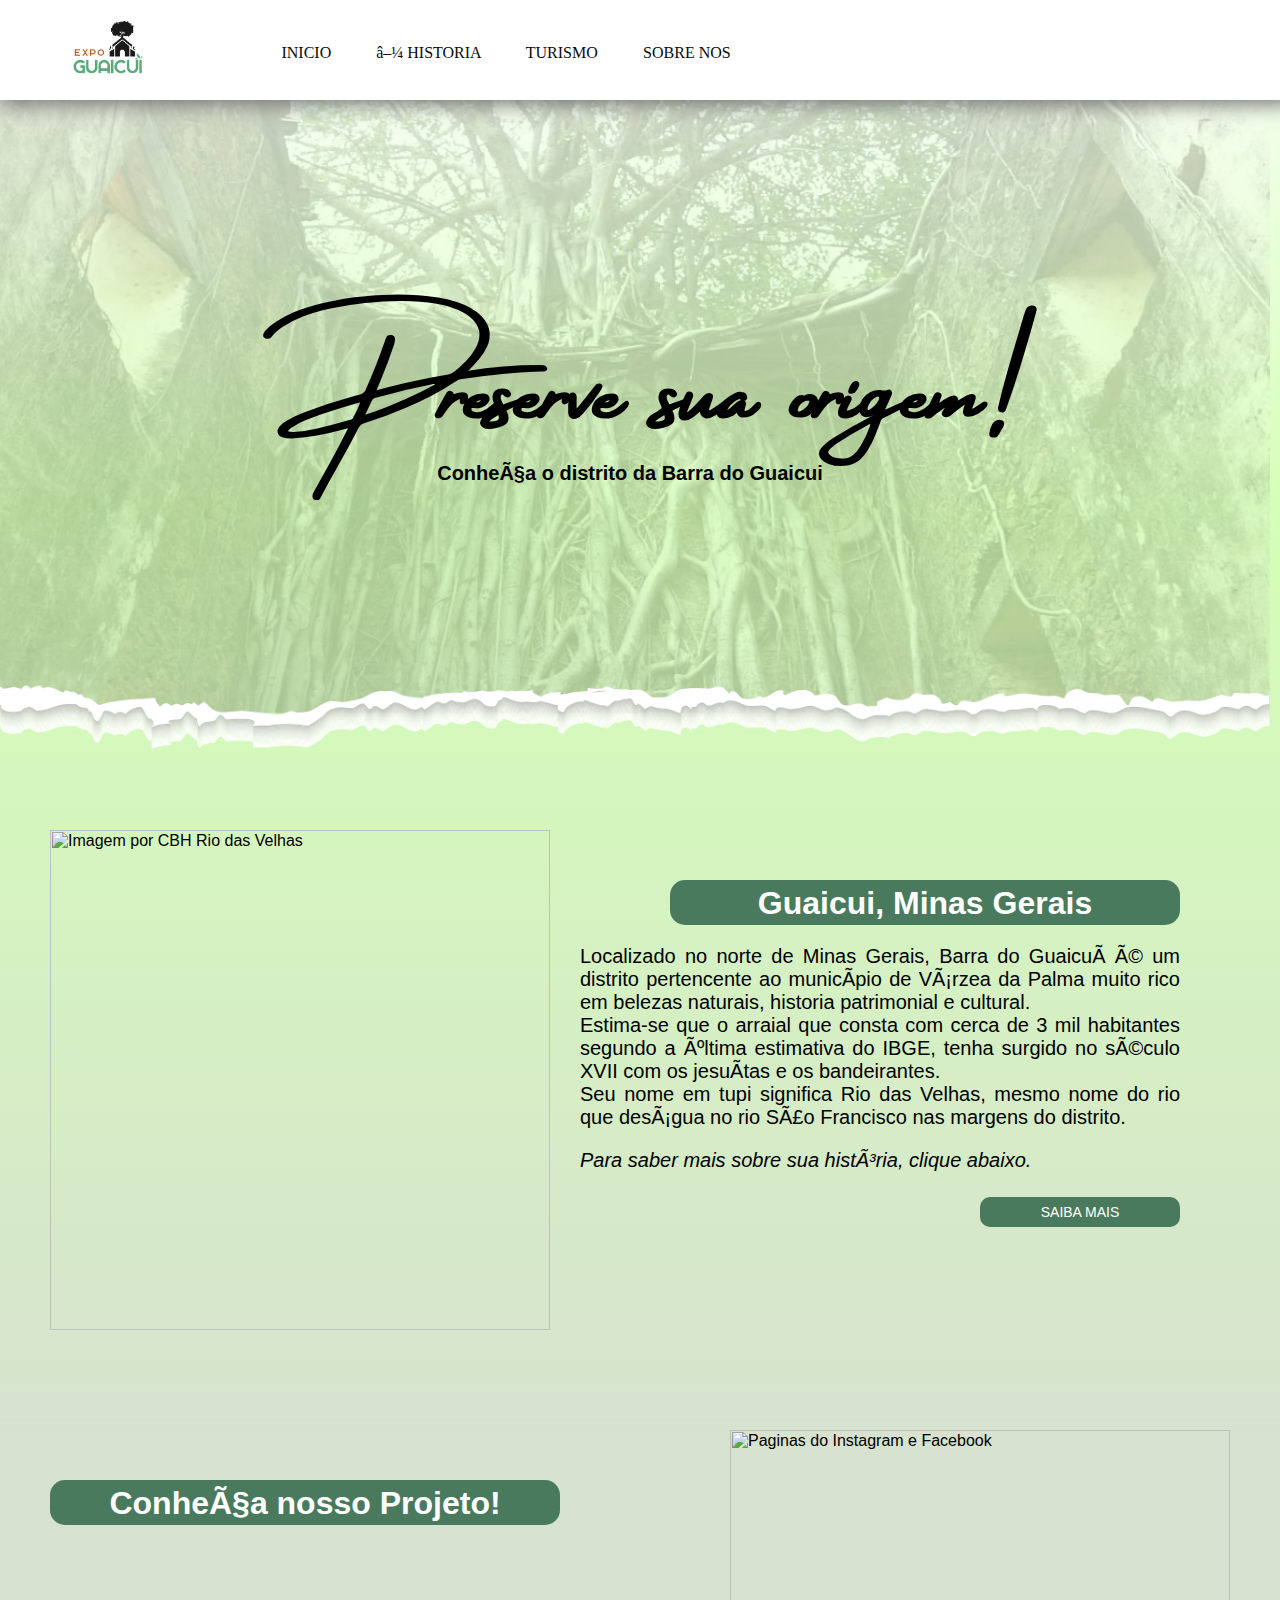
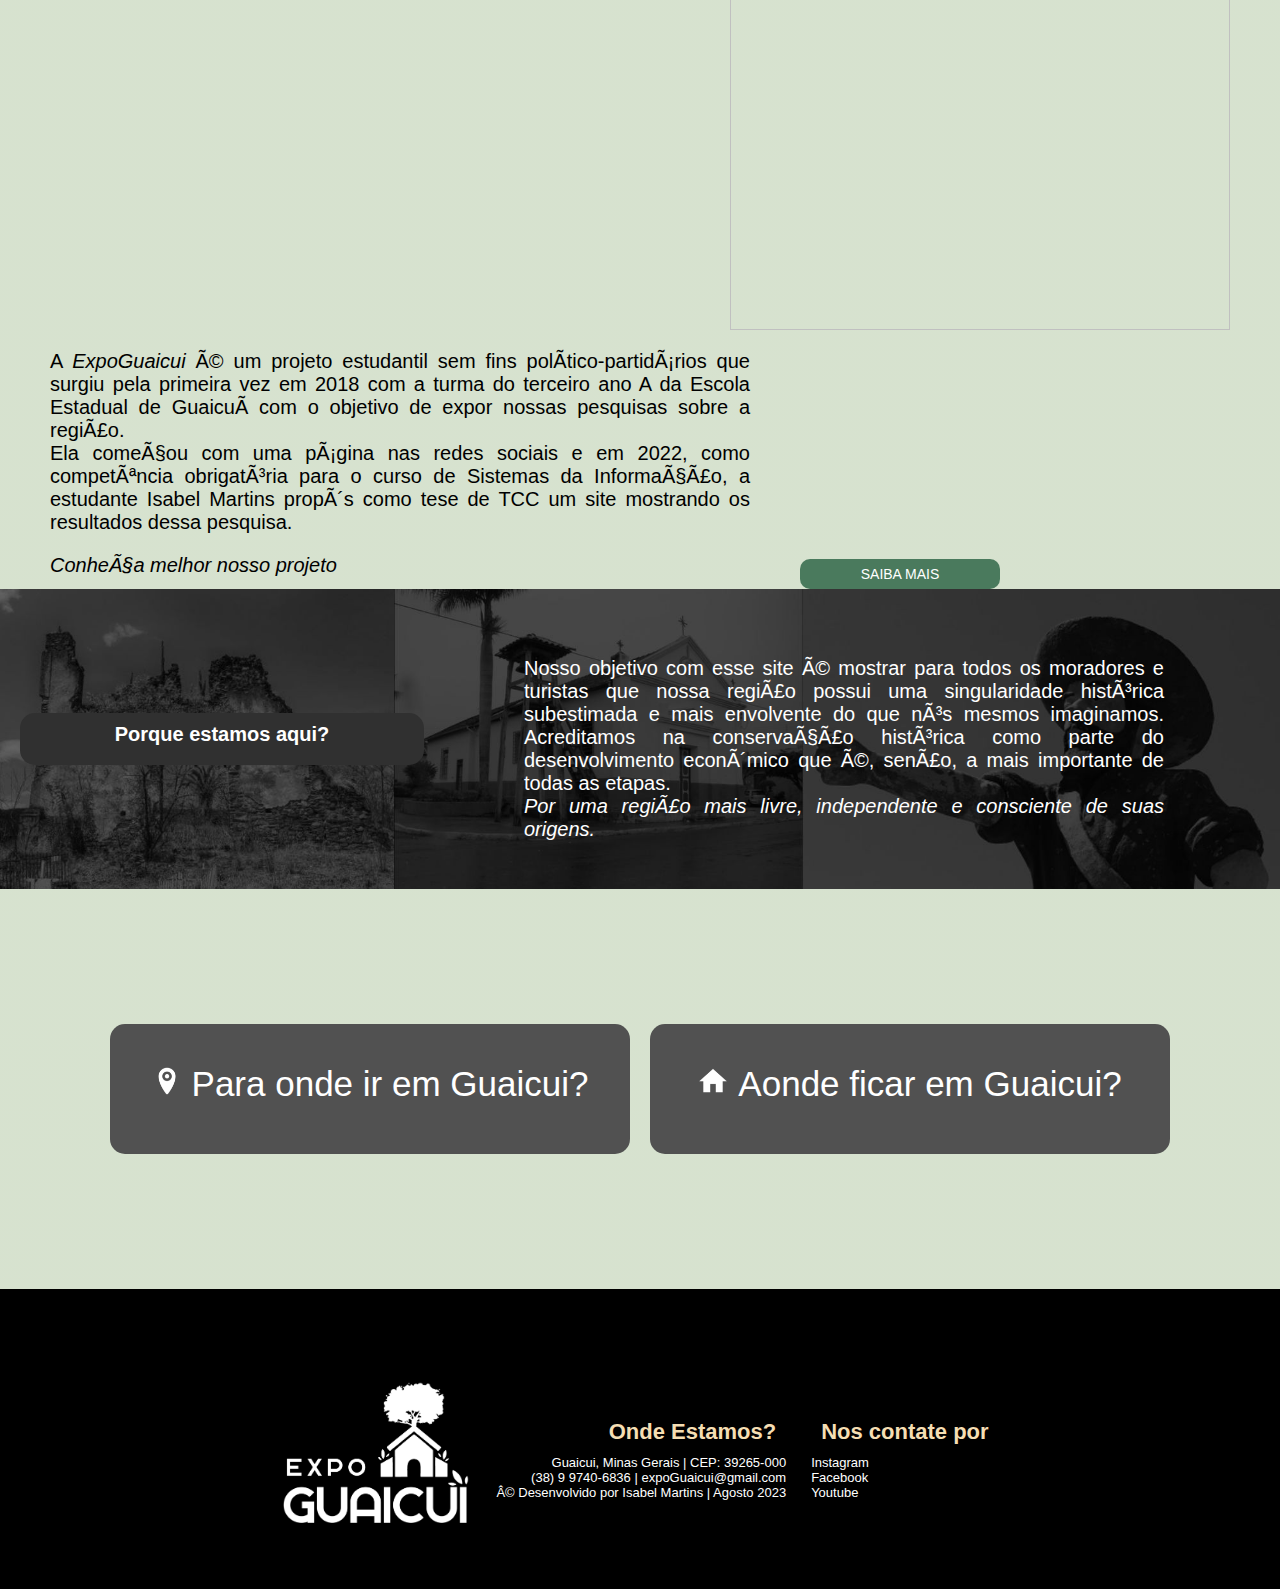
==== commit e2e6913a: "Add files via upload" ====
--- a/index.html
+++ b/index.html
@@ -11,25 +11,23 @@
    <link rel= "stylesheet" type= "text/css" href="css/estilo_principal.css"/>
 
 </head>
-<header id="headerindex">    
-  <nav class="menuindex">
+<header id="header">    
+  <nav class="menu">
     <img src="imagens/3.png">
-    <button class="menuMobileIndex"></button>
-    <ul>
+    <button class="menuburguer" onclick="clickmenu()"></button>
+    <ul id="itensMenu">
       <li><a href="index.html"> INICIO</a>
-      <li><a>HISTORIA </a>
-            <ul> 
-              <li><a class="subindex" href="cultura.html">CULTURA</a></li>
-              <li><a class="subindex" href="linhaDoTempo.html"> LINHA DO TEMPO </a></li>
+      <li><a onclick="clicksub()"> ▼ HISTORIA </a>
+            <ul id="itensSub"> 
+              <li><a class="sub" href="cultura.html">CULTURA</a></li>
+              <li><a class="sub" href="linhaDoTempo.html"> LINHA DO TEMPO </a></li>
             </ul>
             </li>
       <li><a href= "turismo.html"> TURISMO</a></li>
-      <li><a href= "sobreNos.html">SOBRE NOS </a></li>
+      <li><a href= "sobreNos.html"> SOBRE NOS </a></li>
     </ul>
   </nav>
 </header>
-
-
 <body>
 <main>
   
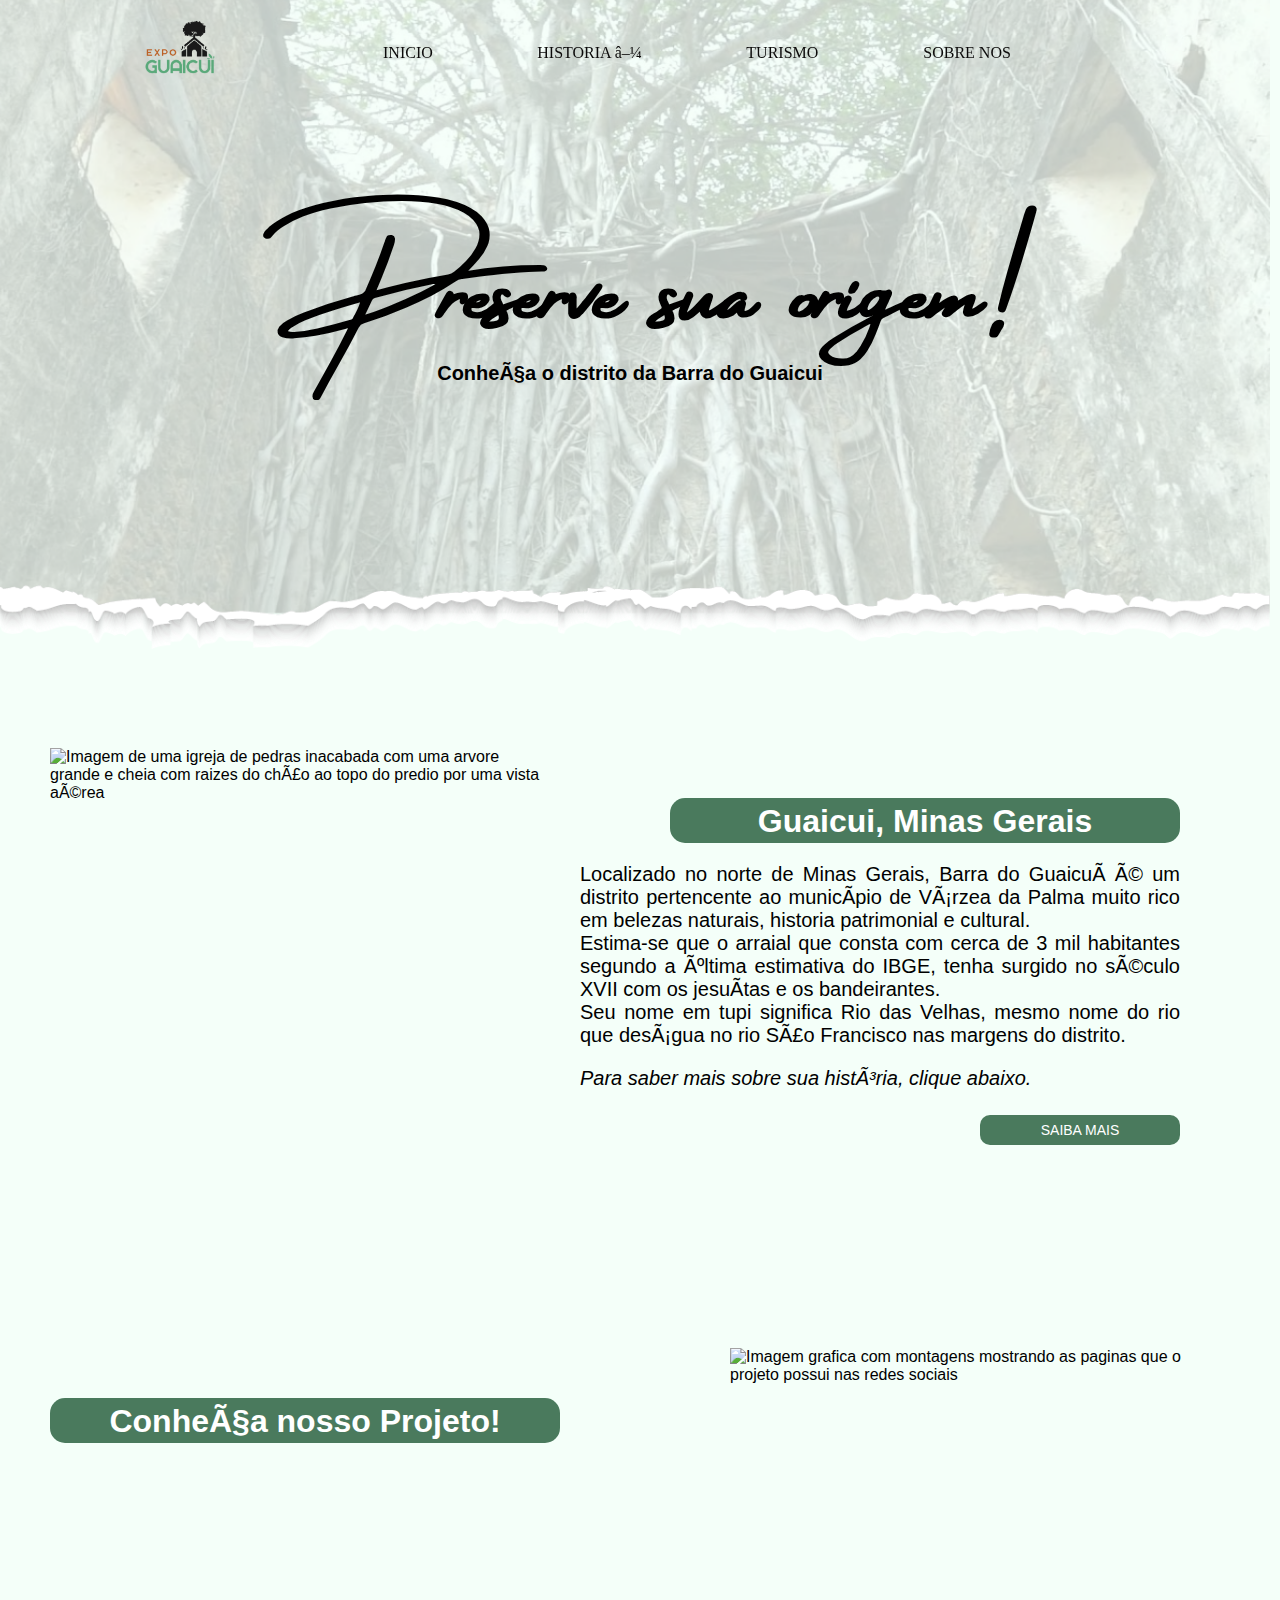
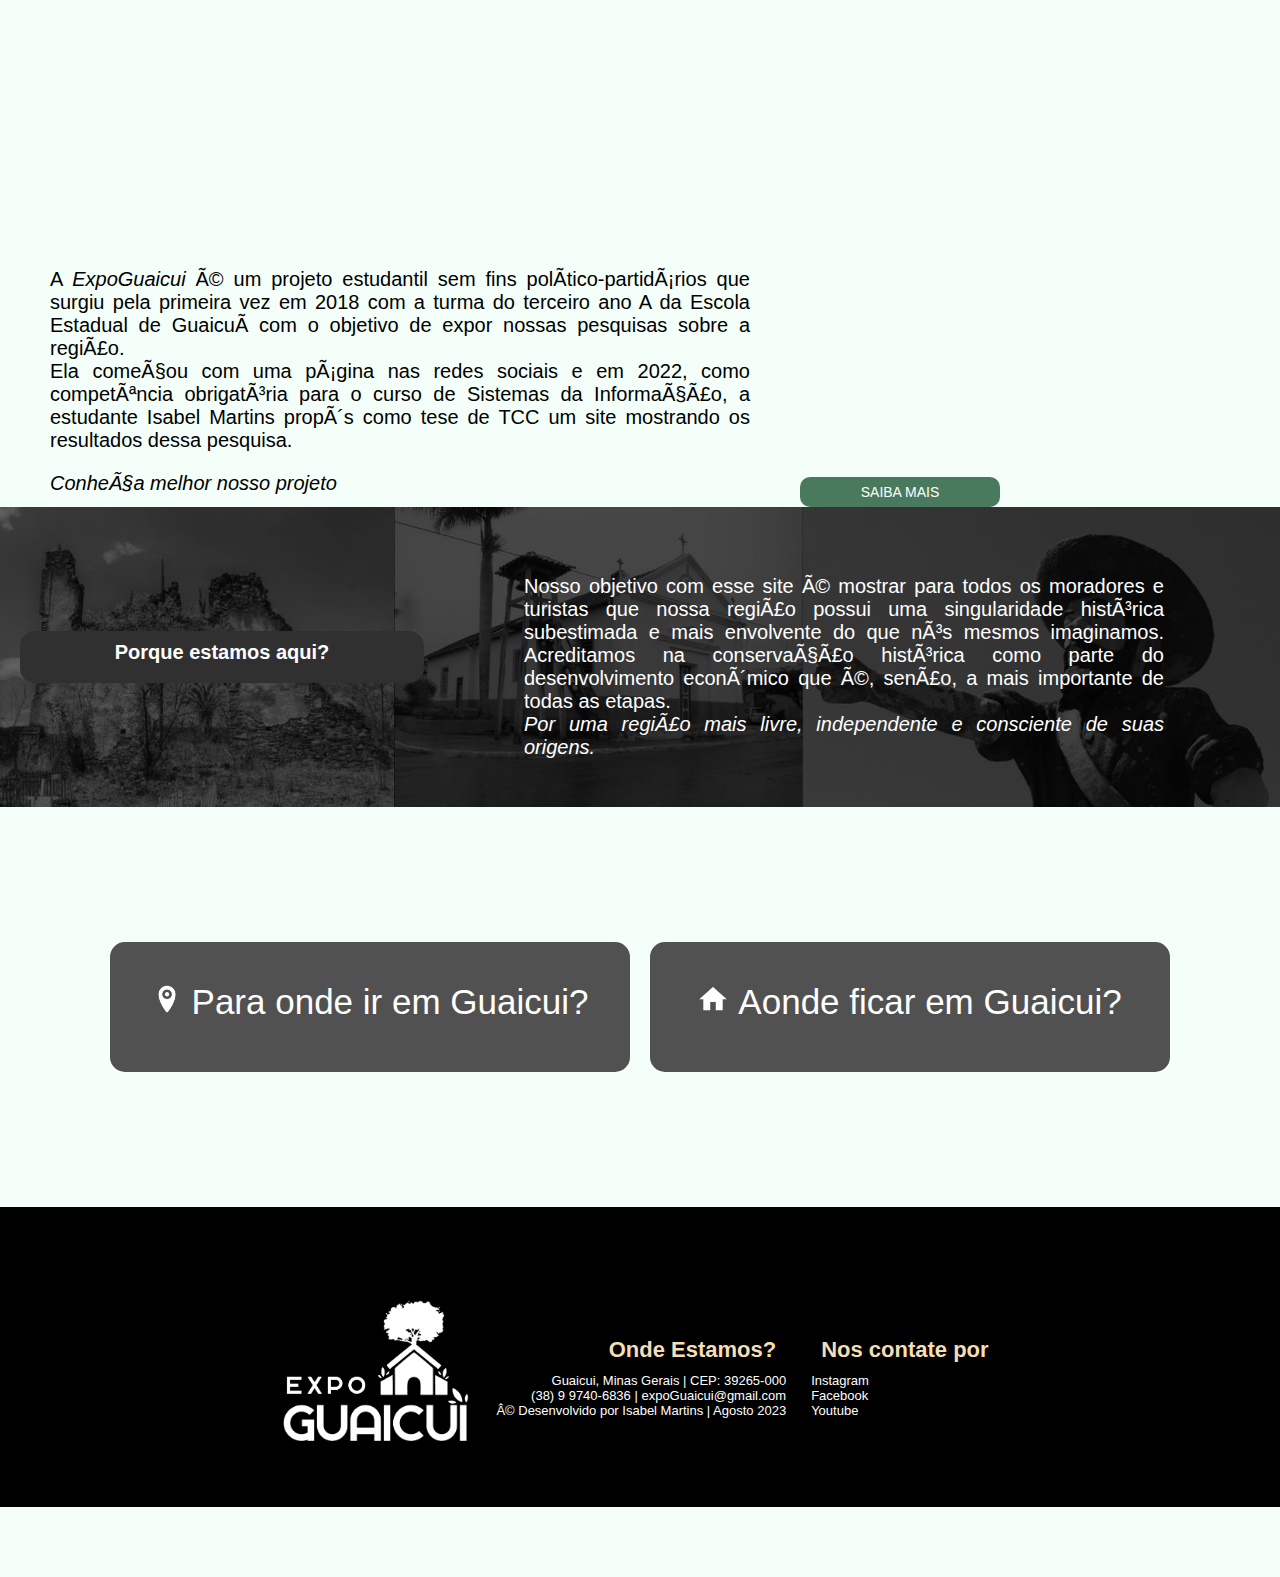
==== commit 2a74824d: "Update index.html" ====
--- a/index.html
+++ b/index.html
@@ -2,22 +2,22 @@
 <html lang= "pt-br">
 
 <head>
-
    <meta charset= UTF-8/>
    <meta name="viewport" content="width=device-width, initial-scale=1.0">
-   <title> ExpoGuaicui | Portal </title>
    <link rel="icon" href="imagens/iconlogo.png" type="image/png">
    <link rel= "stylesheet" type= "text/css" href="css/estilo_index.css">
    <link rel= "stylesheet" type= "text/css" href="css/estilo_principal.css"/>
+   <title> ExpoGuaicui | Portal </title>
+   <meta name="description" content="Conheça o distrito de Guaicui, Várzea da Palma">
+</head>
 
-</head>
 <header id="header">    
   <nav class="menu">
     <img src="imagens/3.png">
     <button class="menuburguer" onclick="clickmenu()"></button>
     <ul id="itensMenu">
       <li><a href="index.html"> INICIO</a>
-      <li><a onclick="clicksub()"> ▼ HISTORIA </a>
+      <li><a onclick="clicksub()">HISTORIA ▼ </a>
             <ul id="itensSub"> 
               <li><a class="sub" href="cultura.html">CULTURA</a></li>
               <li><a class="sub" href="linhaDoTempo.html"> LINHA DO TEMPO </a></li>
@@ -36,10 +36,12 @@
     <h1 id="subfrase"> Conheça o distrito da Barra do Guaicui</h1> 
   </div>
 
+  <br>
 <section>
     
   <div class="introHis">
-    <img id="imagem" src="imagens/1.png" title="Imagem por CBH Rio das Velhas"/>
+    <img id="imagem" src="imagens/1.png" alt="Imagem de uma igreja de pedras inacabada com uma arvore grande e cheia com raizes do chão ao topo do predio por uma vista aérea"
+    title="Imagem por CBH Rio das Velhas"/>
     <h1 id="titulo">Guaicui, Minas Gerais</h1>
     <p id="text">Localizado no norte de Minas Gerais, Barra do Guaicuí é um distrito pertencente ao município de Várzea da Palma muito rico em belezas naturais, historia patrimonial e cultural.</br>
     Estima-se que o arraial que consta com cerca de 3 mil habitantes segundo a última estimativa do IBGE, tenha surgido no século XVII com os jesuítas e os bandeirantes.</br>
@@ -49,7 +51,7 @@
   </div>
 
   <div class="introProj">
-    <img id="imagem" src="imagens/2.png" title="Paginas do Instagram e Facebook"/>
+    <img id="imagem" src="imagens/2.png" alt="Imagem grafica com montagens mostrando as paginas que o projeto possui nas redes sociais" title="Paginas do Instagram e Facebook"/>
     <h1  id="titulo">Conheça nosso Projeto!</h1>
     <p id="text">A <i>ExpoGuaicui</i> é um projeto estudantil sem fins político-partidários que surgiu pela primeira vez em 2018 com a turma do terceiro ano A da Escola Estadual de Guaicuí com o objetivo de expor nossas pesquisas sobre a região.</br>
     Ela começou com uma página nas redes sociais e em 2022, como competência obrigatória para o curso de Sistemas da Informação, a estudante Isabel Martins propôs como tese de TCC um site mostrando os resultados dessa pesquisa.</br></p>
@@ -73,14 +75,14 @@
 </main>
 
 <footer class="rodape">
-<div class="logorodape"><img src="imagens/4.png"></div>
+  <div class="logorodape"><img src="imagens/4.png" title="logo ExpoGuaicui"></div>
 
-<div class="contato">
-<h1>Onde Estamos?</h1>
-<p><p>Guaicui, Minas Gerais | CEP: 39265-000</p> 
-<p>(38) 9 9740-6836 | expoGuaicui@gmail.com</p> 
-<p> © Desenvolvido por Isabel Martins | Agosto 2023</p></p>
-</div>
+  <div class="contato">
+    <h1>Onde Estamos?</h1>
+    <p><p>Guaicui, Minas Gerais | CEP: 39265-000</p> 
+    <p>(38) 9 9740-6836 | expoGuaicui@gmail.com</p> 
+    <p> © Desenvolvido por Isabel Martins | Agosto 2023</p></p>
+  </div>
 
 <div class="redes">
   <h1> Nos contate por</h1>
--- a/css/estilo_index.css
+++ b/css/estilo_index.css
@@ -25,101 +25,6 @@
     margin-top: -50px;
     text-align: center;
   }
-/* Menu especial do index */
-
-.menuindex img{
-  padding-top: -3%;
-  margin-left: 5%;
-  width: 80px;
-  height: 80px;
-  }
-  
-  .menuindex  {
-  width: 100%;
-  padding: 5px 6%;
-  position:fixed;
-  top: 0;
-  left: 0;
-  
-  }
-  .menuindex li {
-    display: inline-block;
-    position: relative;
-  font-family: tahoma;
-    font-size: 18x;
-  }
-  .menuindex ul{
-     list-style-type: none;
-     margin-top: -3.5%;
-     margin-left: 20%;
-  }
-  .menuindex ul li{   
-     display: inline;
-     margin: 1px 40px;
-     position: relative;
-  }
-  .menuindex a {
-    padding-block: 16px;
-     color:#0b0a0a;
-     text-decoration: none;
-   }
-   .menuindex a:hover {
-    padding: 6px 8px;
-     background-color: #545454;
-     color: #ffffff;
-     border-radius: 0px 10px 0px 10px; ;
-   }
-  .menuindex ul ul{
-     display:none;
-     position: absolute;
-  
-  }.menuindex li ul {
-    width: 200px;
-     position:absolute;
-     display: none;
-  }
-  .menuindex ul li:hover ul{
-     display: block;
-  
-  }
-  .subindex {
-    width: 135px;
-    padding: 3% 3%;
-    margin: -1% 0% -5% 62%;
-    display: block;
-    background-color:#ffffff;
-    font-size: 15px;
-    text-align: center;
-    border-radius: 0px 10px 0px 10px; ;
-  }
-  .subindex:hover{
-     background-color:#353535;
-     color: #ffffff;
-  }
-  
-  .menuindex.rolagem{
-    background-color: #ffffff;
-    padding: 0 4%;
-    height: 80px;
-    box-shadow: 2px 2px 20px 2px #717070 ;
-  }
-  .menuMobileIndex{
-    margin: -11% 80%;
-    display: none;
-    border: none;
-    background: none;
-    border-top: 3px solid #0b0a0a;
-    cursor: pointer;
- }
- .menuMobileIndex::before, .menuMobileIndex::after{
-  content: " ";
-  display: block;
-  width: 30px;
-  height: 3px;
-  background: #0b0a0a;
-  margin-top: 5px;
- 
- }
 /* Corpos de texto da pagina inicial */
  section{
   width: 100%;
@@ -279,12 +184,12 @@
       .topo{
        background-image: url("../imagens/topoReduzido.png");
        width: 100%;
-       height: 500px;
-       margin-bottom: -20px;
+       height: 600px;
+       margin:-120px 0 0 0 ;
       }
       h1#frase{
         font-size: 40px;
-        padding: 50px 0px 0px 50px;
+        padding: 70px 0px 0px 50px;
         margin-top: 15%;
       }
       h1#subfrase{
@@ -294,7 +199,8 @@
         text-align: center;
       } 
     .introHis, .introProj, .introTurism, .missao{
-      width: 100%;
+      width: 80%;
+      height: auto;
     }
     .introHis, .introProj, .introTurism, .missao img{
       margin: auto;
@@ -308,13 +214,18 @@
       width: 100%;
       height: 100px;
     }
+    .introHis, .introProj, .introTurism, .missao p{
+      font-size: 20px;
+      width: 80%;
+    }
    }
-   @media screen and (max-width: 600px){
+   
+   @media screen and (max-width: 580px){
     .topo{
      background-image: url("../imagens/topoReduzido.png");
      width: 100%;
      height: 300px;
-     margin-bottom: 2%;
+     margin:-70px 0 0 0 ;
     }
     h1#frase{
       font-size: 40px;
@@ -372,7 +283,6 @@
     margin: 10% 0% -10% 0%;
     width: 100%;
     height: 10px;
-
   }
   .missao p{
     padding: 20%;
@@ -386,22 +296,4 @@
      height: 70px;
      font-size: 20px;
   }
-  .menuMobileIndex{
-    display: block;
-  }
- .menuindex ul{
-    position: fixed;
-    top: 0;
-    left: 0;
-    width: 100vw;
-    height: 100vh;
-    flex-direction: column;
-    clip-path: circle(100px at 90% -15%);
-    transition: 1s ease-in-out;
-    pointer-events: none;
- }
- .ativarmenu .menuindex{
-  clip-path: circle(1500px at 90% -15%);
-  pointer-events: all;
- }
-  } 
+}
--- a/css/estilo_principal.css
+++ b/css/estilo_principal.css
@@ -5,8 +5,7 @@
 
 body{
 width: 100%;
-background: rgb(250,255,247);
-background: linear-gradient(180deg, rgba(250,255,247,1) 0%, rgba(212,255,182,1) 16%, rgba(131,166,107,0.3248949237898284) 45%);
+background:#F4FFF9;
 font-family: 'Lucida Sans', 'Lucida Sans Regular', 'Lucida Grande', 'Lucida Sans Unicode', Geneva, Verdana, sans-serif;
 }
 * {
@@ -14,95 +13,93 @@
    padding: 0;
    border: 0;
  }
- 
-/* Menu Fixo*/
-
-.menu img{
-padding-top: -3%;
-margin-left: 5%;
-width: 80px;
-height: 80px;
-}
-
-.menu  {
-position: relative;
-width: 100%;
-height: 90px;
-padding: 5px;
-top: 0;
-left: 0;
-background-color: #ffffff;
-box-shadow: 2px 2px 20px 2px #717070 ;
-
-}
-.menu li {
-display: inline-block;
-position: relative;
-padding: 2%;
-font-family: tahoma;
-font-size: 18x;
-}
-.menu ul{
-list-style-type: none;
-margin-top: -3.5%;
-margin-left: 20%;
-}
-.menu ul li{   
-   display: inline;
-   position: relative;
-}
-.menu ul ul{
-   display:none;
-   position: absolute;
-}
-.menu a {
-   color:#0b0a0a;
-   text-decoration: none;
- }
- .menu a:hover {
-  padding: 6px 8px;
-  background-color: #545454;
-  color: #ffffff;
-  border-radius: 0px 10px 0px 10px; ;
- }
-.menu li ul {
-   position:absolute;
-   display: none;
-}
-.menu ul li:hover ul{
-   display: block;
-
-}
-.sub {
-  width: 135px;
-  padding: 2% 2%;
-  margin: 1% 0% -3% 45%;
-  display: block;
-  background-color:#ffffff;
-  font-size: 15px;
-  text-align: center;
-  border-radius: 0px 10px 0px 10px; ;
-}
-.sub:hover{
-   background-color:#353535;
-   color: #ffffff;
-}
-.menuMobileIndex{
-   margin: -11% 80%;
-   display: none;
-   border: none;
-   background: none;
-   border-top: 3px solid #0b0a0a;
-   cursor: pointer;
-}
-.menuMobileIndex::before, .menuMobileIndex::after{
- content: " ";
- display: block;
- width: 30px;
- height: 3px;
- background: #0b0a0a;
- margin-top: 5px;
-}
+ .menu img{
+   padding-top: -3%;
+   margin-left: 5%;
+   width: 80px;
+   height: 80px;
+   }
+   
+   .menu {
+   width: 100%;
+   padding: 5px 6%;
+   position:fixed;
+   top: 0;
+   left: 0;
+   display: block;
+   }
+   .menu li {
+     display: inline-block;
+     position: relative;
+     font-family: tahoma;
+     font-size: 18x;
+   }
+   .menu ul{
+      list-style-type: none;
+      margin-top: -3.5%;
+      margin-left: 20%;
+   }
+   .menu ul li{   
+      display: inline;
+      margin: 1px 40px;
+      position: relative;
+   }
+   .menu a {
+     padding: 1%;
+      color:#0b0a0a;
+      text-decoration: none;
+    }
+    .menu a:hover {
+      background-color: #545454;
+      color: #ffffff;
+      border-radius: 0px 10px 0px 10px; ;
+    }
+   .menu ul ul{
+      display:none;
+      position: absolute;
+   
+   }.menu li ul {
+      width: 200px;
+      position:absolute;
+      display: none;
+   }
+   .sub {
+     width: 135px;
+     height: 27px;
+     margin: 2% 0% -5% 82%;
+     display: block;
+     background-color:#ffffff;
+     font-size: 15px;
+     text-align: center;
+     border-radius: 0px 10px 0px 10px; ;
+   }
+   .sub:hover{
+      background-color:#353535;
+      color: #ffffff;
+   }
+   .menu.rolagem{
+     background-color: #ffffff;
+     padding: 0 4%;
+     height: 80px;
+     box-shadow: 2px 2px 20px 2px #717070 ;
+   }
+   .menuburguer{
+     margin: -11% 80%;
+     display: none;
+     border: none;
+     background: none;
+     border-top: 3px solid #0b0a0a;
+     cursor: pointer;
+  }
+  .menuburguer::before, .menuburguer::after{
+   content: " ";
+   display: block;
+   width: 30px;
+   height: 3px;
+   background: #0b0a0a;
+   margin-top: 5px;
+  
+  }
 
 /* Rodape */
 .rodape{
@@ -150,7 +147,7 @@
 margin-top: 30px
 }
 
-@media screen and (max-width: 750px){
+@media screen and (max-width: 760px){
   .rodape{
      width: 100%;
      height: auto;
@@ -193,23 +190,64 @@
    text-align: center;
    align-items: center;
  }
- .menuMobileIndex{
+ .menuburguer{
+   display: block;
+ }
+}
+@media screen and (max-width: 600px) {
+   
+/* MENU LATERAL */
+
+.menuburguer{
    display: block;
  }
 .menu ul{
-   position: fixed;
-   top: 0;
-   left: 0;
-   width: 100vw;
-   height: 100vh;
-   flex-direction: column;
-   clip-path: circle(100px at 90% -15%);
-   transition: 1s ease-in-out;
-   pointer-events: none;
-}
-.ativarmenu .menu{
- clip-path: circle(1500px at 90% -15%);
- pointer-events: all;
-}
+ display: none;
+}
+.menu img{
+ width: 70px;
+ height:70px;
+}
+ul#itensMenu{
+ background-color: #ffffff;
+ width: 50%;
+ height: 100vh;
+ float: right;
+ margin: 0;
+ padding: 100px 0 0 0;
+}
+ul#itensMenu li{
+ display: block;
+ text-align: right;
+}
+ul#itensMenu a{
+ padding: 12px 10px;
+ display: inline-block;
+ text-align: right;
+}
+.menu ul ul{
+ display: inline-block;
+ position: relative;
+ padding:0;
+ margin: 0;
+}
+.menu li ul{
+ display: none;
+ position: relative;
+ right: 90%;
+}
+.menu a:hover{
+background-color: #ffffff;
+color: #0b0a0a;
+}
+.menu ul ul li a{
+ margin-block:  5px;
+ display: inline-block;  
+ text-align: left;
+}
+.sub li{
+ display: inline-block;
+ width: 20%;
+} 
 
 }